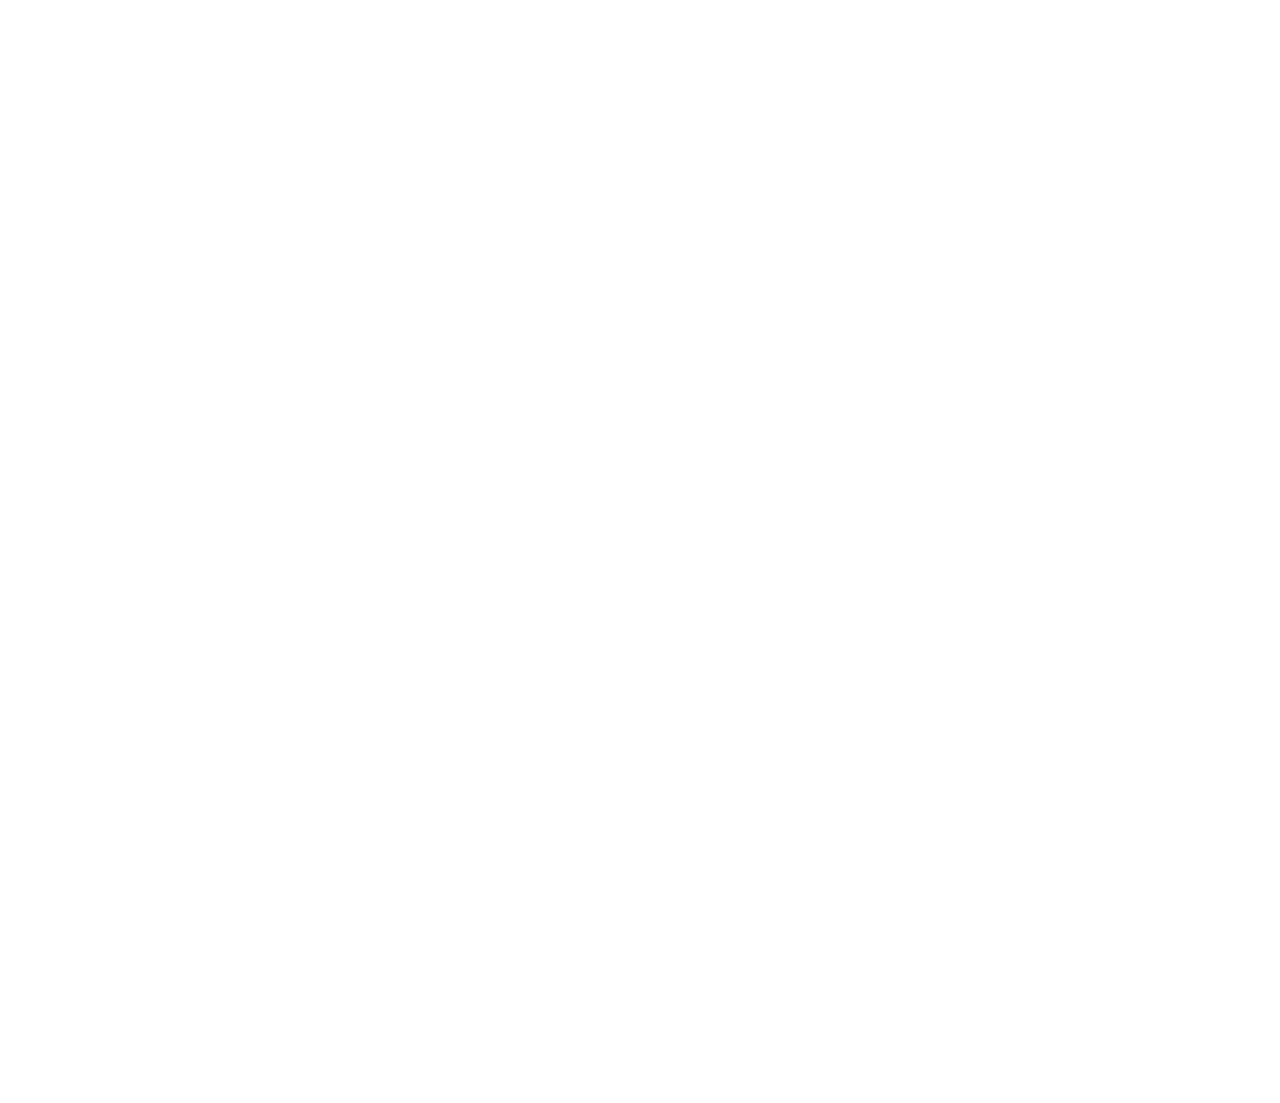
==== Template/CRUD.html @ 807934b4 "Se añaadio una tabla y los modals a la plantilla" ====
<!DOCTYPE html>
<html lang="en">

<head>
    <!-- Required meta tags-->
    <meta charset="UTF-8">
    <meta name="viewport" content="width=device-width, initial-scale=1, shrink-to-fit=no">
    <meta name="description" content="au theme template">
    <meta name="author" content="Hau Nguyen">
    <meta name="keywords" content="au theme template">

    <!-- Title Page-->
    <title>Sistema para Tablas</title>

    <!-- Fontfaces CSS-->
    <link href="css/font-face.css" rel="stylesheet" media="all">
    <link href="vendor/font-awesome-4.7/css/font-awesome.min.css" rel="stylesheet" media="all">
    <link href="vendor/font-awesome-5/css/fontawesome-all.min.css" rel="stylesheet" media="all">
    <link href="vendor/mdi-font/css/material-design-iconic-font.min.css" rel="stylesheet" media="all">

    <!-- Bootstrap CSS-->
    <link href="vendor/bootstrap-4.1/bootstrap.min.css" rel="stylesheet" media="all">

    <!-- Vendor CSS-->
    <link href="vendor/animsition/animsition.min.css" rel="stylesheet" media="all">
    <link href="vendor/bootstrap-progressbar/bootstrap-progressbar-3.3.4.min.css" rel="stylesheet" media="all">
    <link href="vendor/wow/animate.css" rel="stylesheet" media="all">
    <link href="vendor/css-hamburgers/hamburgers.min.css" rel="stylesheet" media="all">
    <link href="vendor/slick/slick.css" rel="stylesheet" media="all">
    <link href="vendor/select2/select2.min.css" rel="stylesheet" media="all">
    <link href="vendor/perfect-scrollbar/perfect-scrollbar.css" rel="stylesheet" media="all">
    <link href="vendor/vector-map/jqvmap.min.css" rel="stylesheet" media="all">
    
   
    
    
    <!-- Main CSS-->
    <link href="css/theme.css" rel="stylesheet" media="all">
     <link href="css/estilos.css" rel="stylesheet">
    <!-- Plugins-->
    <link rel="stylesheet" href="plugins/DataTables/datatables.min.css">

</head>

<body class="animsition">
    <div class="page-wrapper">
        <!-- MENU SIDEBAR-->
        <aside class="menu-sidebar2">
            <div class="logo">
                 <a href="#">
                        <img src="images/icon/logo-white.png" alt="Logo del Sistema" />
                    </a>
            </div>
            <div class="titulo-tablas-sidebar">
                <h3 class="title-3 m-b-30"><li class="fa fa-table"></li> Tablas Maestras</h3>
            </div>
            <div class="tabla-maestra">
                <div class="table-responsive">
                    <table class="table">
                        <tbody>
                            <tr>
                                <td><a href="CRUD.html">Tabla 1</a></td>
                            </tr>
                            <tr>
                                <td>Tabla 2</td>
                            </tr>
                            <tr>
                                <td>Tabla 3</td>
                            </tr>
                            <tr>
                                <td>Tabla 4</td>
                            </tr>
                            <tr>
                                <td>Tabla 5</td>
                            </tr>
                            <tr>
                                <td>Tabla 6</td>
                            </tr>
                            <tr>
                                <td>Tabla 7</td>
                            </tr>
                            <tr>
                                <td>Tabla 8</td>
                            </tr>
                            <tr>
                                <td>Tabla 9</td>
                            </tr>
                            <tr>
                                <td>Tabla 10</td>
                            </tr>
                            <tr>
                                <td>Tabla 11</td>
                            </tr>
                            <tr>
                                <td>Tabla 12</td>
                            </tr>
                            <tr>
                                <td>Tabla 13</td>
                            </tr>
                            <tr>
                                <td>Tabla 14</td>
                            </tr>
                            <tr>
                                <td>Tabla 15</td>
                            </tr>
                                               
                        </tbody>
                    </table>
                </div>
            </div>
            <div class="titulo-atributos-sidebar">
                <h3 class="title-3 m-b-30"><li class="fa fa-table"></li> Atributos</h3>
            </div>
            <div class="tabla-atributos">
                <div class="table-responsive">
                    <table class="table" style="">
                        <tbody>
                            <tr>
                                <td>Tabla 1</td>
                            </tr>
                            <tr>
                                <td>Tabla 2</td>
                            </tr>
                            <tr>
                                <td>Tabla 3</td>
                            </tr>
                            <tr>
                                <td>Tabla 4</td>
                            </tr>
                            <tr>
                                <td>Tabla 5</td>
                            </tr>
                            <tr>
                                <td>Tabla 6</td>
                            </tr>
                            <tr>
                                <td>Tabla 7</td>
                            </tr>
                            <tr>
                                <td>Tabla 8</td>
                            </tr>
                            <tr>
                                <td>Tabla 9</td>
                            </tr>
                            <tr>
                                <td>Tabla 10</td>
                            </tr>
                            <tr>
                                <td>Tabla 11</td>
                            </tr>
                            <tr>
                                <td>Tabla 12</td>
                            </tr>
                            <tr>
                                <td>Tabla 13</td>
                            </tr>
                            <tr>
                                <td>Tabla 14</td>
                            </tr>
                            <tr>
                                <td>Tabla 15</td>
                            </tr>
                                               
                        </tbody>
                    </table>
                </div>
            </div>
        </aside>
        <!-- END MENU SIDEBAR-->

        <!-- PAGE CONTAINER-->
        <div class="page-container2">
            <!-- HEADER DESKTOP-->
            <header class="header-desktop2">
               <div class="opciones-header">
                   <div  class="header-button-item mr-0 btn-home">
                       <a href="index.html"><i class="fa fa-home fa-lg"></i></a>
                    </div>
                    <div class="btn-opciones">
                        <button class="au-btn au-btn-icon au-btn--green btn-Nuevo" type="button"  data-toggle="modal" data-target="#scrollmodal">
                            <i class="fa fa-plus"></i>Nuevo
                        </button>
                        <button class="au-btn au-btn-icon au-btn--green btn-Editar" type="button"  data-toggle="modal" data-target="#scrollmodal">
                            <i class="fa fa-edit"></i>Editar
                        </button>
                        <button class="au-btn au-btn-icon au-btn--green btn-Eliminar" type="button"  data-toggle="modal" data-target="#scrollmodal">
                            <i class="fa fa-trash"></i>Eliminar
                        </button> 
                    </div>
               </div>
               <div class="opciones-usuario">
                   <div class="account-wrap">
                        <div class="account-item clearfix js-item-menu">
                            <div class="image">
                                <img src="images/icon/avatar-01.jpg" alt="John Doe" />
                            </div>
                            <div class="content nombre-usuario">
                                <a class="js-acc-btn" href="#">Admin</a>
                            </div>
                            <div class="account-dropdown js-dropdown">
                                <div class="info clearfix">
                                    <div class="image">
                                        <a href="#">
                                            <img src="images/icon/avatar-01.jpg" alt="John Doe" />
                                        </a>
                                    </div>
                                    <div class="content">
                                        <h5 class="name">
                                            <a href="#">Admin</a>
                                        </h5>
                                        <span class="email">Admin@example.com</span>
                                    </div>
                                </div>
                                <div class="account-dropdown__body">
                                    <div class="account-dropdown__item">
                                        <a href="#">
                                            <i class="zmdi zmdi-account"></i>Cuenta</a>
                                    </div>
                                </div>
                                <div class="account-dropdown__footer">
                                    <a href="login.html">
                                        <i class="zmdi zmdi-power"></i>Salir</a>
                                </div>
                            </div>
                        </div>
                    </div>
                </div>
            </header>
            <aside class="menu-sidebar2 js-right-sidebar d-block d-lg-none">
                <div class="logo">
                    <a href="#">
                        <img src="images/icon/logo-white.png" alt="Cool Admin" />
                    </a>
                </div>
                <div class="menu-sidebar2__content js-scrollbar2">
                    <div class="account2">
                        <div class="image img-cir img-120">
                            <img src="images/icon/avatar-big-01.jpg" alt="John Doe" />
                        </div>
                        <h4 class="name">john doe</h4>
                        <a href="#">Sign out</a>
                    </div>
                    <nav class="navbar-sidebar2">
                        <ul class="list-unstyled navbar__list">
                            <li class="active has-sub">
                                <a class="js-arrow" href="#">
                                    <i class="fas fa-tachometer-alt"></i>Dashboard
                                    <span class="arrow">
                                        <i class="fas fa-angle-down"></i>
                                    </span>
                                </a>
                                <ul class="list-unstyled navbar__sub-list js-sub-list">
                                    <li>
                                        <a href="index.html">
                                            <i class="fas fa-tachometer-alt"></i>Dashboard 1</a>
                                    </li>
                                    <li>
                                        <a href="index2.html">
                                            <i class="fas fa-tachometer-alt"></i>Dashboard 2</a>
                                    </li>
                                    <li>
                                        <a href="index3.html">
                                            <i class="fas fa-tachometer-alt"></i>Dashboard 3</a>
                                    </li>
                                    <li>
                                        <a href="index4.html">
                                            <i class="fas fa-tachometer-alt"></i>Dashboard 4</a>
                                    </li>
                                </ul>
                            </li>
                            <li>
                                <a href="inbox.html">
                                    <i class="fas fa-chart-bar"></i>Inbox</a>
                                <span class="inbox-num">3</span>
                            </li>
                            <li>
                                <a href="#">
                                    <i class="fas fa-shopping-basket"></i>eCommerce</a>
                            </li>
                            <li class="has-sub">
                                <a class="js-arrow" href="#">
                                    <i class="fas fa-trophy"></i>Features
                                    <span class="arrow">
                                        <i class="fas fa-angle-down"></i>
                                    </span>
                                </a>
                                <ul class="list-unstyled navbar__sub-list js-sub-list">
                                    <li>
                                        <a href="table.html">
                                            <i class="fas fa-table"></i>Tables</a>
                                    </li>
                                    <li>
                                        <a href="form.html">
                                            <i class="far fa-check-square"></i>Forms</a>
                                    </li>
                                    <li>
                                        <a href="#">
                                            <i class="fas fa-calendar-alt"></i>Calendar</a>
                                    </li>
                                    <li>
                                        <a href="map.html">
                                            <i class="fas fa-map-marker-alt"></i>Maps</a>
                                    </li>
                                </ul>
                            </li>
                            <li class="has-sub">
                                <a class="js-arrow" href="#">
                                    <i class="fas fa-copy"></i>Pages
                                    <span class="arrow">
                                        <i class="fas fa-angle-down"></i>
                                    </span>
                                </a>
                                <ul class="list-unstyled navbar__sub-list js-sub-list">
                                    <li>
                                        <a href="login.html">
                                            <i class="fas fa-sign-in-alt"></i>Login</a>
                                    </li>
                                    <li>
                                        <a href="register.html">
                                            <i class="fas fa-user"></i>Register</a>
                                    </li>
                                    <li>
                                        <a href="forget-pass.html">
                                            <i class="fas fa-unlock-alt"></i>Forget Password</a>
                                    </li>
                                </ul>
                            </li>
                            <li class="has-sub">
                                <a class="js-arrow" href="#">
                                    <i class="fas fa-desktop"></i>UI Elements
                                    <span class="arrow">
                                        <i class="fas fa-angle-down"></i>
                                    </span>
                                </a>
                                <ul class="list-unstyled navbar__sub-list js-sub-list">
                                    <li>
                                        <a href="button.html">
                                            <i class="fab fa-flickr"></i>Button</a>
                                    </li>
                                    <li>
                                        <a href="badge.html">
                                            <i class="fas fa-comment-alt"></i>Badges</a>
                                    </li>
                                    <li>
                                        <a href="tab.html">
                                            <i class="far fa-window-maximize"></i>Tabs</a>
                                    </li>
                                    <li>
                                        <a href="card.html">
                                            <i class="far fa-id-card"></i>Cards</a>
                                    </li>
                                    <li>
                                        <a href="alert.html">
                                            <i class="far fa-bell"></i>Alerts</a>
                                    </li>
                                    <li>
                                        <a href="progress-bar.html">
                                            <i class="fas fa-tasks"></i>Progress Bars</a>
                                    </li>
                                    <li>
                                        <a href="modal.html">
                                            <i class="far fa-window-restore"></i>Modals</a>
                                    </li>
                                    <li>
                                        <a href="switch.html">
                                            <i class="fas fa-toggle-on"></i>Switchs</a>
                                    </li>
                                    <li>
                                        <a href="grid.html">
                                            <i class="fas fa-th-large"></i>Grids</a>
                                    </li>
                                    <li>
                                        <a href="fontawesome.html">
                                            <i class="fab fa-font-awesome"></i>FontAwesome</a>
                                    </li>
                                    <li>
                                        <a href="typo.html">
                                            <i class="fas fa-font"></i>Typography</a>
                                    </li>
                                </ul>
                            </li>
                        </ul>
                    </nav>
                </div>
            </aside>
            <!-- END HEADER DESKTOP-->

            <!-- BREADCRUMB-->
            <section class="au-breadcrumb m-t-75">
                <div class="section__content section__content--p30">
                    <div class="container-fluid">
                        <div class="row">
                            <div class="col-md-12">
                                <div class="au-breadcrumb-content">
                                    <div class="au-breadcrumb-left">
                                        <ul class="list-unstyled list-inline au-breadcrumb__list">
                                            <li class="list-inline-item active">
                                                <a href="#">Inicio</a>
                                            </li>
                                            <li class="list-inline-item seprate">
                                                <span>/</span>
                                            </li>
                                        </ul>
                                    </div>
                                </div>
                            </div>
                        </div>
                    </div>
                </div>
            </section>
            <!-- END BREADCRUMB-->
            <br>
            <section>
                <div class="section__content section__content--p30">
                    <div class="container-fluid">
                        <div class="row">
                            <div class="col-xl-12">
                                <h3 class="title-5 m-b-35"> <li class="fa fa-table"></li> Tabla 1</h3>
                                <div class="table-data__tool">
                                    <div class="table-data__tool-left">
                                        <div class="rs-select2--light rs-select2--md">
                                            <select class="js-select2" name="property">
                                                <option selected="selected">All Properties</option>
                                                <option value="">Option 1</option>
                                                <option value="">Option 2</option>
                                            </select>
                                            <div class="dropDownSelect2"></div>
                                        </div>
                                        <div class="rs-select2--light rs-select2--sm">
                                            <select class="js-select2" name="time">
                                                <option selected="selected">Today</option>
                                                <option value="">3 Days</option>
                                                <option value="">1 Week</option>
                                            </select>
                                            <div class="dropDownSelect2"></div>
                                        </div>
                                        <button class="au-btn-filter">
                                            <i class="zmdi zmdi-filter-list"></i>filters</button>
                                    </div>
                                </div>
                                <div >
                                    <table id="tabla-registros" class="display">
                                        <thead>
                                            <tr>
                                                <th>
                                                </th>
                                                <th>Atributo 1</th>
                                                <th>Atributo 2</th>
                                                <th>Atributo 3</th>
                                                <th>Atributo 4</th>
                                                <th>Atributo 5</th>
                                                <th>Atributo 6</th>
                                            </tr>
                                        </thead>
                                        <tbody>
                                            <tr class="tr-shadow">
                                                <td>
                                                    <label class="au-checkbox">
                                                        <input type="checkbox">
                                                        <span class="au-checkmark"></span>
                                                    </label>
                                                </td>
                                                <td>Lori Lynch</td>
                                                <td>
                                                    <span class="block-email">lori@example.com</span>
                                                </td>
                                                <td class="desc">Samsung S8 Black</td>
                                                <td>2018-09-27 02:12</td>
                                                <td>
                                                    <span class="status--process">Processed</span>
                                                </td>
                                                <td>$679.00</td>
                                            </tr>
                                             <tr class="tr-shadow">
                                                <td>
                                                    <label class="au-checkbox">
                                                        <input type="checkbox">
                                                        <span class="au-checkmark"></span>
                                                    </label>
                                                </td>
                                                <td>Lori Lynch</td>
                                                <td>
                                                    <span class="block-email">lori@example.com</span>
                                                </td>
                                                <td class="desc">Samsung S8 Black</td>
                                                <td>2018-09-27 02:12</td>
                                                <td>
                                                    <span class="status--process">Processed</span>
                                                </td>
                                                <td>$679.00</td>
                                            </tr>
                                             <tr class="tr-shadow">
                                                <td>
                                                    <label class="au-checkbox">
                                                        <input type="checkbox">
                                                        <span class="au-checkmark"></span>
                                                    </label>
                                                </td>
                                                <td>Lori Lynch</td>
                                                <td>
                                                    <span class="block-email">lori@example.com</span>
                                                </td>
                                                <td class="desc">Samsung S8 Black</td>
                                                <td>2018-09-27 02:12</td>
                                                <td>
                                                    <span class="status--process">Processed</span>
                                                </td>
                                                <td>$679.00</td>
                                            </tr>
                                             <tr class="tr-shadow">
                                                <td>
                                                    <label class="au-checkbox">
                                                        <input type="checkbox">
                                                        <span class="au-checkmark"></span>
                                                    </label>
                                                </td>
                                                <td>Lori Lynch</td>
                                                <td>
                                                    <span class="block-email">lori@example.com</span>
                                                </td>
                                                <td class="desc">Samsung S8 Black</td>
                                                <td>2018-09-27 02:12</td>
                                                <td>
                                                    <span class="status--process">Processed</span>
                                                </td>
                                                <td>$679.00</td>
                                            </tr>
                                             <tr class="tr-shadow">
                                                <td>
                                                    <label class="au-checkbox">
                                                        <input type="checkbox">
                                                        <span class="au-checkmark"></span>
                                                    </label>
                                                </td>
                                                <td>Lori Lynch</td>
                                                <td>
                                                    <span class="block-email">lori@example.com</span>
                                                </td>
                                                <td class="desc">Samsung S8 Black</td>
                                                <td>2018-09-27 02:12</td>
                                                <td>
                                                    <span class="status--process">Processed</span>
                                                </td>
                                                <td>$679.00</td>
                                            </tr>
                                            <tr class="tr-shadow">
                                                <td>
                                                    <label class="au-checkbox">
                                                        <input type="checkbox">
                                                        <span class="au-checkmark"></span>
                                                    </label>
                                                </td>
                                                <td>Lori Lynch</td>
                                                <td>
                                                    <span class="block-email">lori@example.com</span>
                                                </td>
                                                <td class="desc">Samsung S8 Black</td>
                                                <td>2018-09-27 02:12</td>
                                                <td>
                                                    <span class="status--process">Processed</span>
                                                </td>
                                                <td>$679.00</td>
                                            </tr>
                                            <tr class="spacer"></tr>
                                            <tr class="tr-shadow">
                                                <td>
                                                    <label class="au-checkbox">
                                                        <input type="checkbox">
                                                        <span class="au-checkmark"></span>
                                                    </label>
                                                </td>
                                                <td>Lori Lynch</td>
                                                <td>
                                                    <span class="block-email">john@example.com</span>
                                                </td>
                                                <td class="desc">iPhone X 64Gb Grey</td>
                                                <td>2018-09-29 05:57</td>
                                                <td>
                                                    <span class="status--process">Processed</span>
                                                </td>
                                                <td>$999.00</td>
                                            </tr>
                                            <tr class="spacer"></tr>
                                            <tr class="tr-shadow">
                                                <td>
                                                    <label class="au-checkbox">
                                                        <input type="checkbox">
                                                        <span class="au-checkmark"></span>
                                                    </label>
                                                </td>
                                                <td>Lori Lynch</td>
                                                <td>
                                                    <span class="block-email">lyn@example.com</span>
                                                </td>
                                                <td class="desc">iPhone X 256Gb Black</td>
                                                <td>2018-09-25 19:03</td>
                                                <td>
                                                    <span class="status--denied">Denied</span>
                                                </td>
                                                <td>$1199.00</td>
                                            </tr>
                                            <tr class="spacer"></tr>
                                            <tr class="tr-shadow">
                                                <td>
                                                    <label class="au-checkbox">
                                                        <input type="checkbox">
                                                        <span class="au-checkmark"></span>
                                                    </label>
                                                </td>
                                                <td>Lori Lynch</td>
                                                <td>
                                                    <span class="block-email">doe@example.com</span>
                                                </td>
                                                <td class="desc">Camera C430W 4k</td>
                                                <td>2018-09-24 19:10</td>
                                                <td>
                                                    <span class="status--process">Processed</span>
                                                </td>
                                                <td>$699.00</td>
                                            </tr>
                                        </tbody>
                                    </table>
                                </div>
                            </div>
                        </div>
                    </div>
                </div>
            </section>

            <section>
                <div class="container-fluid">
                    <div class="row">
                        <div class="col-md-12">
                            <div class="copyright">
                                <p>Copyright © 2018 Colorlib Modificado por <b >l4ner0</b>.</p>
                            </div>
                        </div>
                    </div>
                </div>
            </section>
            <!-- END PAGE CONTAINER-->
        </div>
        <!-- modal scroll -->
			<div class="modal fade" id="scrollmodal" tabindex="-1" role="dialog" aria-labelledby="scrollmodalLabel" aria-hidden="true">
				<div class="modal-dialog modal-lg" role="document">
					<div class="modal-content">
						<div class="modal-header">
							<h5 class="modal-title" id="scrollmodalLabel">Scrolling Long Content Modal</h5>
							<button type="button" class="close" data-dismiss="modal" aria-label="Close">
								<span aria-hidden="true">&times;</span>
							</button>
						</div>
						<div class="modal-body">
							<p>
								Cras mattis consectetur purus sit amet fermentum. Cras justo odio, dapibus ac facilisis in, egestas eget quam. Morbi leo
								risus, porta ac consectetur ac, vestibulum at eros.
								<br> Praesent commodo cursus magna, vel scelerisque nisl consectetur et. Vivamus sagittis lacus vel augue laoreet rutrum
								faucibus dolor auctor.
								<br> Aenean lacinia bibendum nulla sed consectetur. Praesent commodo cursus magna, vel scelerisque nisl consectetur et.
								Donec sed odio dui. Donec ullamcorper nulla non metus auctor fringilla.
								<br> Cras mattis consectetur purus sit amet fermentum. Cras justo odio, dapibus ac facilisis in, egestas eget quam. Morbi
								leo risus, porta ac consectetur ac, vestibulum at eros.
								<br> Praesent commodo cursus magna, vel scelerisque nisl consectetur et. Vivamus sagittis lacus vel augue laoreet rutrum
								faucibus dolor auctor.
								<br> Aenean lacinia bibendum nulla sed consectetur. Praesent commodo cursus magna, vel scelerisque nisl consectetur et.
								Donec sed odio dui. Donec ullamcorper nulla non metus auctor fringilla.
								<br> Cras mattis consectetur purus sit amet fermentum. Cras justo odio, dapibus ac facilisis in, egestas eget quam. Morbi
								leo risus, porta ac consectetur ac, vestibulum at eros.
								<br> Praesent commodo cursus magna, vel scelerisque nisl consectetur et. Vivamus sagittis lacus vel augue laoreet rutrum
								faucibus dolor auctor.
								<br> Aenean lacinia bibendum nulla sed consectetur. Praesent commodo cursus magna, vel scelerisque nisl consectetur et.
								Donec sed odio dui. Donec ullamcorper nulla non metus auctor fringilla.
								<br> Cras mattis consectetur purus sit amet fermentum. Cras justo odio, dapibus ac facilisis in, egestas eget quam. Morbi
								leo risus, porta ac consectetur ac, vestibulum at eros.
								<br> Praesent commodo cursus magna, vel scelerisque nisl consectetur et. Vivamus sagittis lacus vel augue laoreet rutrum
								faucibus dolor auctor.
								<br> Aenean lacinia bibendum nulla sed consectetur. Praesent commodo cursus magna, vel scelerisque nisl consectetur et.
								Donec sed odio dui. Donec ullamcorper nulla non metus auctor fringilla.
								<br> Cras mattis consectetur purus sit amet fermentum. Cras justo odio, dapibus ac facilisis in, egestas eget quam. Morbi
								leo risus, porta ac consectetur ac, vestibulum at eros.
								<br> Praesent commodo cursus magna, vel scelerisque nisl consectetur et. Vivamus sagittis lacus vel augue laoreet rutrum
								faucibus dolor auctor.
								<br> Aenean lacinia bibendum nulla sed consectetur. Praesent commodo cursus magna, vel scelerisque nisl consectetur et.
								Donec sed odio dui. Donec ullamcorper nulla non metus auctor fringilla.
								<br> Cras mattis consectetur purus sit amet fermentum. Cras justo odio, dapibus ac facilisis in, egestas eget quam. Morbi
								leo risus, porta ac consectetur ac, vestibulum at eros.
								<br> Praesent commodo cursus magna, vel scelerisque nisl consectetur et. Vivamus sagittis lacus vel augue laoreet rutrum
								faucibus dolor auctor.
								<br> Aenean lacinia bibendum nulla sed consectetur. Praesent commodo cursus magna, vel scelerisque nisl consectetur et.
								Donec sed odio dui. Donec ullamcorper nulla non metus auctor fringilla.
							</p>
						</div>
						<div class="modal-footer">
							<button type="button" class="btn btn-secondary" data-dismiss="modal">Cancel</button>
							<button type="button" class="btn btn-primary">Confirm</button>
						</div>
					</div>
				</div>
			</div>
        <!-- end modal scroll -->

    </div>

    <!-- Jquery JS-->
    <script src="js/jquery-3.3.1.min.js"></script>
    <!-- Bootstrap JS-->
    <script src="vendor/bootstrap-4.1/popper.min.js"></script>
    <script src="vendor/bootstrap-4.1/bootstrap.min.js"></script>
    <!-- Vendor JS       -->
    <script src="vendor/slick/slick.min.js">
    </script>
    <script src="vendor/wow/wow.min.js"></script>
    <script src="vendor/animsition/animsition.min.js"></script>
    <script src="vendor/bootstrap-progressbar/bootstrap-progressbar.min.js">
    </script>
    <script src="vendor/counter-up/jquery.waypoints.min.js"></script>
    <script src="vendor/counter-up/jquery.counterup.min.js">
    </script>
    <script src="vendor/circle-progress/circle-progress.min.js"></script>
    <script src="vendor/perfect-scrollbar/perfect-scrollbar.js"></script>
    <script src="vendor/chartjs/Chart.bundle.min.js"></script>
    <script src="vendor/select2/select2.min.js">
    </script>
    <script src="vendor/vector-map/jquery.vmap.js"></script>
    <script src="vendor/vector-map/jquery.vmap.min.js"></script>
    <script src="vendor/vector-map/jquery.vmap.sampledata.js"></script>
    <script src="vendor/vector-map/jquery.vmap.world.js"></script>
    <!-- Plugins -->
    
    <!-- Main JS-->
    <script src="js/main.js"></script>
    <script  type="text/javascript" src="plugins/DataTables/datatables.min.js"></script>
    <script type="text/javascript">
        $(document).ready(function() {
            $('#tabla-registros').DataTable( {
                "paging":   true,
                "ordering": true,
                "info":     true
            } );
        } );
    </script>

</body>

</html>
<!-- end document-->
---- Template/css/font-face.css ----
/* poppins-100 - latin */
@font-face {
  font-family: 'Poppins';
  font-style: normal;
  font-weight: 100;
  src: url('../fonts/poppins/poppins-v5-latin-100.eot'); /* IE9 Compat Modes */
  src: local('Poppins Thin'), local('Poppins-Thin'),
       url('../fonts/poppins/poppins-v5-latin-100.eot?#iefix') format('embedded-opentype'), /* IE6-IE8 */
       url('../fonts/poppins/poppins-v5-latin-100.woff2') format('woff2'), /* Super Modern Browsers */
       url('../fonts/poppins/poppins-v5-latin-100.woff') format('woff'), /* Modern Browsers */
       url('../fonts/poppins/poppins-v5-latin-100.ttf') format('truetype'), /* Safari, Android, iOS */
       url('../fonts/poppins/poppins-v5-latin-100.svg#Poppins') format('svg'); /* Legacy iOS */
}
/* poppins-200 - latin */
@font-face {
  font-family: 'Poppins';
  font-style: normal;
  font-weight: 200;
  src: url('../fonts/poppins/poppins-v5-latin-200.eot'); /* IE9 Compat Modes */
  src: local('Poppins ExtraLight'), local('Poppins-ExtraLight'),
       url('../fonts/poppins/poppins-v5-latin-200.eot?#iefix') format('embedded-opentype'), /* IE6-IE8 */
       url('../fonts/poppins/poppins-v5-latin-200.woff2') format('woff2'), /* Super Modern Browsers */
       url('../fonts/poppins/poppins-v5-latin-200.woff') format('woff'), /* Modern Browsers */
       url('../fonts/poppins/poppins-v5-latin-200.ttf') format('truetype'), /* Safari, Android, iOS */
       url('../fonts/poppins/poppins-v5-latin-200.svg#Poppins') format('svg'); /* Legacy iOS */
}
/* poppins-200italic - latin */
@font-face {
  font-family: 'Poppins';
  font-style: italic;
  font-weight: 200;
  src: url('../fonts/poppins/poppins-v5-latin-200italic.eot'); /* IE9 Compat Modes */
  src: local('Poppins ExtraLight Italic'), local('Poppins-ExtraLightItalic'),
       url('../fonts/poppins/poppins-v5-latin-200italic.eot?#iefix') format('embedded-opentype'), /* IE6-IE8 */
       url('../fonts/poppins/poppins-v5-latin-200italic.woff2') format('woff2'), /* Super Modern Browsers */
       url('../fonts/poppins/poppins-v5-latin-200italic.woff') format('woff'), /* Modern Browsers */
       url('../fonts/poppins/poppins-v5-latin-200italic.ttf') format('truetype'), /* Safari, Android, iOS */
       url('../fonts/poppins/poppins-v5-latin-200italic.svg#Poppins') format('svg'); /* Legacy iOS */
}
/* poppins-100italic - latin */
@font-face {
  font-family: 'Poppins';
  font-style: italic;
  font-weight: 100;
  src: url('../fonts/poppins/poppins-v5-latin-100italic.eot'); /* IE9 Compat Modes */
  src: local('Poppins Thin Italic'), local('Poppins-ThinItalic'),
       url('../fonts/poppins/poppins-v5-latin-100italic.eot?#iefix') format('embedded-opentype'), /* IE6-IE8 */
       url('../fonts/poppins/poppins-v5-latin-100italic.woff2') format('woff2'), /* Super Modern Browsers */
       url('../fonts/poppins/poppins-v5-latin-100italic.woff') format('woff'), /* Modern Browsers */
       url('../fonts/poppins/poppins-v5-latin-100italic.ttf') format('truetype'), /* Safari, Android, iOS */
       url('../fonts/poppins/poppins-v5-latin-100italic.svg#Poppins') format('svg'); /* Legacy iOS */
}
/* poppins-300 - latin */
@font-face {
  font-family: 'Poppins';
  font-style: normal;
  font-weight: 300;
  src: url('../fonts/poppins/poppins-v5-latin-300.eot'); /* IE9 Compat Modes */
  src: local('Poppins Light'), local('Poppins-Light'),
       url('../fonts/poppins/poppins-v5-latin-300.eot?#iefix') format('embedded-opentype'), /* IE6-IE8 */
       url('../fonts/poppins/poppins-v5-latin-300.woff2') format('woff2'), /* Super Modern Browsers */
       url('../fonts/poppins/poppins-v5-latin-300.woff') format('woff'), /* Modern Browsers */
       url('../fonts/poppins/poppins-v5-latin-300.ttf') format('truetype'), /* Safari, Android, iOS */
       url('../fonts/poppins/poppins-v5-latin-300.svg#Poppins') format('svg'); /* Legacy iOS */
}
/* poppins-300italic - latin */
@font-face {
  font-family: 'Poppins';
  font-style: italic;
  font-weight: 300;
  src: url('../fonts/poppins/poppins-v5-latin-300italic.eot'); /* IE9 Compat Modes */
  src: local('Poppins Light Italic'), local('Poppins-LightItalic'),
       url('../fonts/poppins/poppins-v5-latin-300italic.eot?#iefix') format('embedded-opentype'), /* IE6-IE8 */
       url('../fonts/poppins/poppins-v5-latin-300italic.woff2') format('woff2'), /* Super Modern Browsers */
       url('../fonts/poppins/poppins-v5-latin-300italic.woff') format('woff'), /* Modern Browsers */
       url('../fonts/poppins/poppins-v5-latin-300italic.ttf') format('truetype'), /* Safari, Android, iOS */
       url('../fonts/poppins/poppins-v5-latin-300italic.svg#Poppins') format('svg'); /* Legacy iOS */
}
/* poppins-regular - latin */
@font-face {
  font-family: 'Poppins';
  font-style: normal;
  font-weight: 400;
  src: url('../fonts/poppins/poppins-v5-latin-regular.eot'); /* IE9 Compat Modes */
  src: local('Poppins Regular'), local('Poppins-Regular'),
       url('../fonts/poppins/poppins-v5-latin-regular.eot?#iefix') format('embedded-opentype'), /* IE6-IE8 */
       url('../fonts/poppins/poppins-v5-latin-regular.woff2') format('woff2'), /* Super Modern Browsers */
       url('../fonts/poppins/poppins-v5-latin-regular.woff') format('woff'), /* Modern Browsers */
       url('../fonts/poppins/poppins-v5-latin-regular.ttf') format('truetype'), /* Safari, Android, iOS */
       url('../fonts/poppins/poppins-v5-latin-regular.svg#Poppins') format('svg'); /* Legacy iOS */
}
/* poppins-italic - latin */
@font-face {
  font-family: 'Poppins';
  font-style: italic;
  font-weight: 400;
  src: url('../fonts/poppins/poppins-v5-latin-italic.eot'); /* IE9 Compat Modes */
  src: local('Poppins Italic'), local('Poppins-Italic'),
       url('../fonts/poppins/poppins-v5-latin-italic.eot?#iefix') format('embedded-opentype'), /* IE6-IE8 */
       url('../fonts/poppins/poppins-v5-latin-italic.woff2') format('woff2'), /* Super Modern Browsers */
       url('../fonts/poppins/poppins-v5-latin-italic.woff') format('woff'), /* Modern Browsers */
       url('../fonts/poppins/poppins-v5-latin-italic.ttf') format('truetype'), /* Safari, Android, iOS */
       url('../fonts/poppins/poppins-v5-latin-italic.svg#Poppins') format('svg'); /* Legacy iOS */
}
/* poppins-500 - latin */
@font-face {
  font-family: 'Poppins';
  font-style: normal;
  font-weight: 500;
  src: url('../fonts/poppins/poppins-v5-latin-500.eot'); /* IE9 Compat Modes */
  src: local('Poppins Medium'), local('Poppins-Medium'),
       url('../fonts/poppins/poppins-v5-latin-500.eot?#iefix') format('embedded-opentype'), /* IE6-IE8 */
       url('../fonts/poppins/poppins-v5-latin-500.woff2') format('woff2'), /* Super Modern Browsers */
       url('../fonts/poppins/poppins-v5-latin-500.woff') format('woff'), /* Modern Browsers */
       url('../fonts/poppins/poppins-v5-latin-500.ttf') format('truetype'), /* Safari, Android, iOS */
       url('../fonts/poppins/poppins-v5-latin-500.svg#Poppins') format('svg'); /* Legacy iOS */
}
/* poppins-500italic - latin */
@font-face {
  font-family: 'Poppins';
  font-style: italic;
  font-weight: 500;
  src: url('../fonts/poppins/poppins-v5-latin-500italic.eot'); /* IE9 Compat Modes */
  src: local('Poppins Medium Italic'), local('Poppins-MediumItalic'),
       url('../fonts/poppins/poppins-v5-latin-500italic.eot?#iefix') format('embedded-opentype'), /* IE6-IE8 */
       url('../fonts/poppins/poppins-v5-latin-500italic.woff2') format('woff2'), /* Super Modern Browsers */
       url('../fonts/poppins/poppins-v5-latin-500italic.woff') format('woff'), /* Modern Browsers */
       url('../fonts/poppins/poppins-v5-latin-500italic.ttf') format('truetype'), /* Safari, Android, iOS */
       url('../fonts/poppins/poppins-v5-latin-500italic.svg#Poppins') format('svg'); /* Legacy iOS */
}
/* poppins-600 - latin */
@font-face {
  font-family: 'Poppins';
  font-style: normal;
  font-weight: 600;
  src: url('../fonts/poppins/poppins-v5-latin-600.eot'); /* IE9 Compat Modes */
  src: local('Poppins SemiBold'), local('Poppins-SemiBold'),
       url('../fonts/poppins/poppins-v5-latin-600.eot?#iefix') format('embedded-opentype'), /* IE6-IE8 */
       url('../fonts/poppins/poppins-v5-latin-600.woff2') format('woff2'), /* Super Modern Browsers */
       url('../fonts/poppins/poppins-v5-latin-600.woff') format('woff'), /* Modern Browsers */
       url('../fonts/poppins/poppins-v5-latin-600.ttf') format('truetype'), /* Safari, Android, iOS */
       url('../fonts/poppins/poppins-v5-latin-600.svg#Poppins') format('svg'); /* Legacy iOS */
}
/* poppins-600italic - latin */
@font-face {
  font-family: 'Poppins';
  font-style: italic;
  font-weight: 600;
  src: url('../fonts/poppins/poppins-v5-latin-600italic.eot'); /* IE9 Compat Modes */
  src: local('Poppins SemiBold Italic'), local('Poppins-SemiBoldItalic'),
       url('../fonts/poppins/poppins-v5-latin-600italic.eot?#iefix') format('embedded-opentype'), /* IE6-IE8 */
       url('../fonts/poppins/poppins-v5-latin-600italic.woff2') format('woff2'), /* Super Modern Browsers */
       url('../fonts/poppins/poppins-v5-latin-600italic.woff') format('woff'), /* Modern Browsers */
       url('../fonts/poppins/poppins-v5-latin-600italic.ttf') format('truetype'), /* Safari, Android, iOS */
       url('../fonts/poppins/poppins-v5-latin-600italic.svg#Poppins') format('svg'); /* Legacy iOS */
}
/* poppins-700 - latin */
@font-face {
  font-family: 'Poppins';
  font-style: normal;
  font-weight: 700;
  src: url('../fonts/poppins/poppins-v5-latin-700.eot'); /* IE9 Compat Modes */
  src: local('Poppins Bold'), local('Poppins-Bold'),
       url('../fonts/poppins/poppins-v5-latin-700.eot?#iefix') format('embedded-opentype'), /* IE6-IE8 */
       url('../fonts/poppins/poppins-v5-latin-700.woff2') format('woff2'), /* Super Modern Browsers */
       url('../fonts/poppins/poppins-v5-latin-700.woff') format('woff'), /* Modern Browsers */
       url('../fonts/poppins/poppins-v5-latin-700.ttf') format('truetype'), /* Safari, Android, iOS */
       url('../fonts/poppins/poppins-v5-latin-700.svg#Poppins') format('svg'); /* Legacy iOS */
}
/* poppins-700italic - latin */
@font-face {
  font-family: 'Poppins';
  font-style: italic;
  font-weight: 700;
  src: url('../fonts/poppins/poppins-v5-latin-700italic.eot'); /* IE9 Compat Modes */
  src: local('Poppins Bold Italic'), local('Poppins-BoldItalic'),
       url('../fonts/poppins/poppins-v5-latin-700italic.eot?#iefix') format('embedded-opentype'), /* IE6-IE8 */
       url('../fonts/poppins/poppins-v5-latin-700italic.woff2') format('woff2'), /* Super Modern Browsers */
       url('../fonts/poppins/poppins-v5-latin-700italic.woff') format('woff'), /* Modern Browsers */
       url('../fonts/poppins/poppins-v5-latin-700italic.ttf') format('truetype'), /* Safari, Android, iOS */
       url('../fonts/poppins/poppins-v5-latin-700italic.svg#Poppins') format('svg'); /* Legacy iOS */
}
/* poppins-800 - latin */
@font-face {
  font-family: 'Poppins';
  font-style: normal;
  font-weight: 800;
  src: url('../fonts/poppins/poppins-v5-latin-800.eot'); /* IE9 Compat Modes */
  src: local('Poppins ExtraBold'), local('Poppins-ExtraBold'),
       url('../fonts/poppins/poppins-v5-latin-800.eot?#iefix') format('embedded-opentype'), /* IE6-IE8 */
       url('../fonts/poppins/poppins-v5-latin-800.woff2') format('woff2'), /* Super Modern Browsers */
       url('../fonts/poppins/poppins-v5-latin-800.woff') format('woff'), /* Modern Browsers */
       url('../fonts/poppins/poppins-v5-latin-800.ttf') format('truetype'), /* Safari, Android, iOS */
       url('../fonts/poppins/poppins-v5-latin-800.svg#Poppins') format('svg'); /* Legacy iOS */
}
/* poppins-800italic - latin */
@font-face {
  font-family: 'Poppins';
  font-style: italic;
  font-weight: 800;
  src: url('../fonts/poppins/poppins-v5-latin-800italic.eot'); /* IE9 Compat Modes */
  src: local('Poppins ExtraBold Italic'), local('Poppins-ExtraBoldItalic'),
       url('../fonts/poppins/poppins-v5-latin-800italic.eot?#iefix') format('embedded-opentype'), /* IE6-IE8 */
       url('../fonts/poppins/poppins-v5-latin-800italic.woff2') format('woff2'), /* Super Modern Browsers */
       url('../fonts/poppins/poppins-v5-latin-800italic.woff') format('woff'), /* Modern Browsers */
       url('../fonts/poppins/poppins-v5-latin-800italic.ttf') format('truetype'), /* Safari, Android, iOS */
       url('../fonts/poppins/poppins-v5-latin-800italic.svg#Poppins') format('svg'); /* Legacy iOS */
}
/* poppins-900 - latin */
@font-face {
  font-family: 'Poppins';
  font-style: normal;
  font-weight: 900;
  src: url('../fonts/poppins/poppins-v5-latin-900.eot'); /* IE9 Compat Modes */
  src: local('Poppins Black'), local('Poppins-Black'),
       url('../fonts/poppins/poppins-v5-latin-900.eot?#iefix') format('embedded-opentype'), /* IE6-IE8 */
       url('../fonts/poppins/poppins-v5-latin-900.woff2') format('woff2'), /* Super Modern Browsers */
       url('../fonts/poppins/poppins-v5-latin-900.woff') format('woff'), /* Modern Browsers */
       url('../fonts/poppins/poppins-v5-latin-900.ttf') format('truetype'), /* Safari, Android, iOS */
       url('../fonts/poppins/poppins-v5-latin-900.svg#Poppins') format('svg'); /* Legacy iOS */
}
/* poppins-900italic - latin */
@font-face {
  font-family: 'Poppins';
  font-style: italic;
  font-weight: 900;
  src: url('../fonts/poppins/poppins-v5-latin-900italic.eot'); /* IE9 Compat Modes */
  src: local('Poppins Black Italic'), local('Poppins-BlackItalic'),
       url('../fonts/poppins/poppins-v5-latin-900italic.eot?#iefix') format('embedded-opentype'), /* IE6-IE8 */
       url('../fonts/poppins/poppins-v5-latin-900italic.woff2') format('woff2'), /* Super Modern Browsers */
       url('../fonts/poppins/poppins-v5-latin-900italic.woff') format('woff'), /* Modern Browsers */
       url('../fonts/poppins/poppins-v5-latin-900italic.ttf') format('truetype'), /* Safari, Android, iOS */
       url('../fonts/poppins/poppins-v5-latin-900italic.svg#Poppins') format('svg'); /* Legacy iOS */
}
---- Template/vendor/mdi-font/css/material-design-iconic-font.min.css ----
@font-face{font-family:Material-Design-Iconic-Font;src:url(../fonts/Material-Design-Iconic-Font.woff2?v=2.2.0) format('woff2'),url(../fonts/Material-Design-Iconic-Font.woff?v=2.2.0) format('woff'),url(../fonts/Material-Design-Iconic-Font.ttf?v=2.2.0) format('truetype')}.zmdi{display:inline-block;font:normal normal normal 14px/1 'Material-Design-Iconic-Font';font-size:inherit;text-rendering:auto;-webkit-font-smoothing:antialiased;-moz-osx-font-smoothing:grayscale}.zmdi-hc-lg{font-size:1.33333333em;line-height:.75em;vertical-align:-15%}.zmdi-hc-2x{font-size:2em}.zmdi-hc-3x{font-size:3em}.zmdi-hc-4x{font-size:4em}.zmdi-hc-5x{font-size:5em}.zmdi-hc-fw{width:1.28571429em;text-align:center}.zmdi-hc-ul{padding-left:0;margin-left:2.14285714em;list-style-type:none}.zmdi-hc-ul>li{position:relative}.zmdi-hc-li{position:absolute;left:-2.14285714em;width:2.14285714em;top:.14285714em;text-align:center}.zmdi-hc-li.zmdi-hc-lg{left:-1.85714286em}.zmdi-hc-border{padding:.1em .25em;border:solid .1em #9e9e9e;border-radius:2px}.zmdi-hc-border-circle{padding:.1em .25em;border:solid .1em #9e9e9e;border-radius:50%}.zmdi.pull-left{float:left;margin-right:.15em}.zmdi.pull-right{float:right;margin-left:.15em}.zmdi-hc-spin{-webkit-animation:zmdi-spin 1.5s infinite linear;animation:zmdi-spin 1.5s infinite linear}.zmdi-hc-spin-reverse{-webkit-animation:zmdi-spin-reverse 1.5s infinite linear;animation:zmdi-spin-reverse 1.5s infinite linear}@-webkit-keyframes zmdi-spin{0%{-webkit-transform:rotate(0deg);transform:rotate(0deg)}100%{-webkit-transform:rotate(359deg);transform:rotate(359deg)}}@keyframes zmdi-spin{0%{-webkit-transform:rotate(0deg);transform:rotate(0deg)}100%{-webkit-transform:rotate(359deg);transform:rotate(359deg)}}@-webkit-keyframes zmdi-spin-reverse{0%{-webkit-transform:rotate(0deg);transform:rotate(0deg)}100%{-webkit-transform:rotate(-359deg);transform:rotate(-359deg)}}@keyframes zmdi-spin-reverse{0%{-webkit-transform:rotate(0deg);transform:rotate(0deg)}100%{-webkit-transform:rotate(-359deg);transform:rotate(-359deg)}}.zmdi-hc-rotate-90{-webkit-transform:rotate(90deg);-ms-transform:rotate(90deg);transform:rotate(90deg)}.zmdi-hc-rotate-180{-webkit-transform:rotate(180deg);-ms-transform:rotate(180deg);transform:rotate(180deg)}.zmdi-hc-rotate-270{-webkit-transform:rotate(270deg);-ms-transform:rotate(270deg);transform:rotate(270deg)}.zmdi-hc-flip-horizontal{-webkit-transform:scale(-1,1);-ms-transform:scale(-1,1);transform:scale(-1,1)}.zmdi-hc-flip-vertical{-webkit-transform:scale(1,-1);-ms-transform:scale(1,-1);transform:scale(1,-1)}.zmdi-hc-stack{position:relative;display:inline-block;width:2em;height:2em;line-height:2em;vertical-align:middle}.zmdi-hc-stack-1x,.zmdi-hc-stack-2x{position:absolute;left:0;width:100%;text-align:center}.zmdi-hc-stack-1x{line-height:inherit}.zmdi-hc-stack-2x{font-size:2em}.zmdi-hc-inverse{color:#fff}.zmdi-3d-rotation:before{content:'\f101'}.zmdi-airplane-off:before{content:'\f102'}.zmdi-airplane:before{content:'\f103'}.zmdi-album:before{content:'\f104'}.zmdi-archive:before{content:'\f105'}.zmdi-assignment-account:before{content:'\f106'}.zmdi-assignment-alert:before{content:'\f107'}.zmdi-assignment-check:before{content:'\f108'}.zmdi-assignment-o:before{content:'\f109'}.zmdi-assignment-return:before{content:'\f10a'}.zmdi-assignment-returned:before{content:'\f10b'}.zmdi-assignment:before{content:'\f10c'}.zmdi-attachment-alt:before{content:'\f10d'}.zmdi-attachment:before{content:'\f10e'}.zmdi-audio:before{content:'\f10f'}.zmdi-badge-check:before{content:'\f110'}.zmdi-balance-wallet:before{content:'\f111'}.zmdi-balance:before{content:'\f112'}.zmdi-battery-alert:before{content:'\f113'}.zmdi-battery-flash:before{content:'\f114'}.zmdi-battery-unknown:before{content:'\f115'}.zmdi-battery:before{content:'\f116'}.zmdi-bike:before{content:'\f117'}.zmdi-block-alt:before{content:'\f118'}.zmdi-block:before{content:'\f119'}.zmdi-boat:before{content:'\f11a'}.zmdi-book-image:before{content:'\f11b'}.zmdi-book:before{content:'\f11c'}.zmdi-bookmark-outline:before{content:'\f11d'}.zmdi-bookmark:before{content:'\f11e'}.zmdi-brush:before{content:'\f11f'}.zmdi-bug:before{content:'\f120'}.zmdi-bus:before{content:'\f121'}.zmdi-cake:before{content:'\f122'}.zmdi-car-taxi:before{content:'\f123'}.zmdi-car-wash:before{content:'\f124'}.zmdi-car:before{content:'\f125'}.zmdi-card-giftcard:before{content:'\f126'}.zmdi-card-membership:before{content:'\f127'}.zmdi-card-travel:before{content:'\f128'}.zmdi-card:before{content:'\f129'}.zmdi-case-check:before{content:'\f12a'}.zmdi-case-download:before{content:'\f12b'}.zmdi-case-play:before{content:'\f12c'}.zmdi-case:before{content:'\f12d'}.zmdi-cast-connected:before{content:'\f12e'}.zmdi-cast:before{content:'\f12f'}.zmdi-chart-donut:before{content:'\f130'}.zmdi-chart:before{content:'\f131'}.zmdi-city-alt:before{content:'\f132'}.zmdi-city:before{content:'\f133'}.zmdi-close-circle-o:before{content:'\f134'}.zmdi-close-circle:before{content:'\f135'}.zmdi-close:before{content:'\f136'}.zmdi-cocktail:before{content:'\f137'}.zmdi-code-setting:before{content:'\f138'}.zmdi-code-smartphone:before{content:'\f139'}.zmdi-code:before{content:'\f13a'}.zmdi-coffee:before{content:'\f13b'}.zmdi-collection-bookmark:before{content:'\f13c'}.zmdi-collection-case-play:before{content:'\f13d'}.zmdi-collection-folder-image:before{content:'\f13e'}.zmdi-collection-image-o:before{content:'\f13f'}.zmdi-collection-image:before{content:'\f140'}.zmdi-collection-item-1:before{content:'\f141'}.zmdi-collection-item-2:before{content:'\f142'}.zmdi-collection-item-3:before{content:'\f143'}.zmdi-collection-item-4:before{content:'\f144'}.zmdi-collection-item-5:before{content:'\f145'}.zmdi-collection-item-6:before{content:'\f146'}.zmdi-collection-item-7:before{content:'\f147'}.zmdi-collection-item-8:before{content:'\f148'}.zmdi-collection-item-9-plus:before{content:'\f149'}.zmdi-collection-item-9:before{content:'\f14a'}.zmdi-collection-item:before{content:'\f14b'}.zmdi-collection-music:before{content:'\f14c'}.zmdi-collection-pdf:before{content:'\f14d'}.zmdi-collection-plus:before{content:'\f14e'}.zmdi-collection-speaker:before{content:'\f14f'}.zmdi-collection-text:before{content:'\f150'}.zmdi-collection-video:before{content:'\f151'}.zmdi-compass:before{content:'\f152'}.zmdi-cutlery:before{content:'\f153'}.zmdi-delete:before{content:'\f154'}.zmdi-dialpad:before{content:'\f155'}.zmdi-dns:before{content:'\f156'}.zmdi-drink:before{content:'\f157'}.zmdi-edit:before{content:'\f158'}.zmdi-email-open:before{content:'\f159'}.zmdi-email:before{content:'\f15a'}.zmdi-eye-off:before{content:'\f15b'}.zmdi-eye:before{content:'\f15c'}.zmdi-eyedropper:before{content:'\f15d'}.zmdi-favorite-outline:before{content:'\f15e'}.zmdi-favorite:before{content:'\f15f'}.zmdi-filter-list:before{content:'\f160'}.zmdi-fire:before{content:'\f161'}.zmdi-flag:before{content:'\f162'}.zmdi-flare:before{content:'\f163'}.zmdi-flash-auto:before{content:'\f164'}.zmdi-flash-off:before{content:'\f165'}.zmdi-flash:before{content:'\f166'}.zmdi-flip:before{content:'\f167'}.zmdi-flower-alt:before{content:'\f168'}.zmdi-flower:before{content:'\f169'}.zmdi-font:before{content:'\f16a'}.zmdi-fullscreen-alt:before{content:'\f16b'}.zmdi-fullscreen-exit:before{content:'\f16c'}.zmdi-fullscreen:before{content:'\f16d'}.zmdi-functions:before{content:'\f16e'}.zmdi-gas-station:before{content:'\f16f'}.zmdi-gesture:before{content:'\f170'}.zmdi-globe-alt:before{content:'\f171'}.zmdi-globe-lock:before{content:'\f172'}.zmdi-globe:before{content:'\f173'}.zmdi-graduation-cap:before{content:'\f174'}.zmdi-home:before{content:'\f175'}.zmdi-hospital-alt:before{content:'\f176'}.zmdi-hospital:before{content:'\f177'}.zmdi-hotel:before{content:'\f178'}.zmdi-hourglass-alt:before{content:'\f179'}.zmdi-hourglass-outline:before{content:'\f17a'}.zmdi-hourglass:before{content:'\f17b'}.zmdi-http:before{content:'\f17c'}.zmdi-image-alt:before{content:'\f17d'}.zmdi-image-o:before{content:'\f17e'}.zmdi-image:before{content:'\f17f'}.zmdi-inbox:before{content:'\f180'}.zmdi-invert-colors-off:before{content:'\f181'}.zmdi-invert-colors:before{content:'\f182'}.zmdi-key:before{content:'\f183'}.zmdi-label-alt-outline:before{content:'\f184'}.zmdi-label-alt:before{content:'\f185'}.zmdi-label-heart:before{content:'\f186'}.zmdi-label:before{content:'\f187'}.zmdi-labels:before{content:'\f188'}.zmdi-lamp:before{content:'\f189'}.zmdi-landscape:before{content:'\f18a'}.zmdi-layers-off:before{content:'\f18b'}.zmdi-layers:before{content:'\f18c'}.zmdi-library:before{content:'\f18d'}.zmdi-link:before{content:'\f18e'}.zmdi-lock-open:before{content:'\f18f'}.zmdi-lock-outline:before{content:'\f190'}.zmdi-lock:before{content:'\f191'}.zmdi-mail-reply-all:before{content:'\f192'}.zmdi-mail-reply:before{content:'\f193'}.zmdi-mail-send:before{content:'\f194'}.zmdi-mall:before{content:'\f195'}.zmdi-map:before{content:'\f196'}.zmdi-menu:before{content:'\f197'}.zmdi-money-box:before{content:'\f198'}.zmdi-money-off:before{content:'\f199'}.zmdi-money:before{content:'\f19a'}.zmdi-more-vert:before{content:'\f19b'}.zmdi-more:before{content:'\f19c'}.zmdi-movie-alt:before{content:'\f19d'}.zmdi-movie:before{content:'\f19e'}.zmdi-nature-people:before{content:'\f19f'}.zmdi-nature:before{content:'\f1a0'}.zmdi-navigation:before{content:'\f1a1'}.zmdi-open-in-browser:before{content:'\f1a2'}.zmdi-open-in-new:before{content:'\f1a3'}.zmdi-palette:before{content:'\f1a4'}.zmdi-parking:before{content:'\f1a5'}.zmdi-pin-account:before{content:'\f1a6'}.zmdi-pin-assistant:before{content:'\f1a7'}.zmdi-pin-drop:before{content:'\f1a8'}.zmdi-pin-help:before{content:'\f1a9'}.zmdi-pin-off:before{content:'\f1aa'}.zmdi-pin:before{content:'\f1ab'}.zmdi-pizza:before{content:'\f1ac'}.zmdi-plaster:before{content:'\f1ad'}.zmdi-power-setting:before{content:'\f1ae'}.zmdi-power:before{content:'\f1af'}.zmdi-print:before{content:'\f1b0'}.zmdi-puzzle-piece:before{content:'\f1b1'}.zmdi-quote:before{content:'\f1b2'}.zmdi-railway:before{content:'\f1b3'}.zmdi-receipt:before{content:'\f1b4'}.zmdi-refresh-alt:before{content:'\f1b5'}.zmdi-refresh-sync-alert:before{content:'\f1b6'}.zmdi-refresh-sync-off:before{content:'\f1b7'}.zmdi-refresh-sync:before{content:'\f1b8'}.zmdi-refresh:before{content:'\f1b9'}.zmdi-roller:before{content:'\f1ba'}.zmdi-ruler:before{content:'\f1bb'}.zmdi-scissors:before{content:'\f1bc'}.zmdi-screen-rotation-lock:before{content:'\f1bd'}.zmdi-screen-rotation:before{content:'\f1be'}.zmdi-search-for:before{content:'\f1bf'}.zmdi-search-in-file:before{content:'\f1c0'}.zmdi-search-in-page:before{content:'\f1c1'}.zmdi-search-replace:before{content:'\f1c2'}.zmdi-search:before{content:'\f1c3'}.zmdi-seat:before{content:'\f1c4'}.zmdi-settings-square:before{content:'\f1c5'}.zmdi-settings:before{content:'\f1c6'}.zmdi-shield-check:before{content:'\f1c7'}.zmdi-shield-security:before{content:'\f1c8'}.zmdi-shopping-basket:before{content:'\f1c9'}.zmdi-shopping-cart-plus:before{content:'\f1ca'}.zmdi-shopping-cart:before{content:'\f1cb'}.zmdi-sign-in:before{content:'\f1cc'}.zmdi-sort-amount-asc:before{content:'\f1cd'}.zmdi-sort-amount-desc:before{content:'\f1ce'}.zmdi-sort-asc:before{content:'\f1cf'}.zmdi-sort-desc:before{content:'\f1d0'}.zmdi-spellcheck:before{content:'\f1d1'}.zmdi-storage:before{content:'\f1d2'}.zmdi-store-24:before{content:'\f1d3'}.zmdi-store:before{content:'\f1d4'}.zmdi-subway:before{content:'\f1d5'}.zmdi-sun:before{content:'\f1d6'}.zmdi-tab-unselected:before{content:'\f1d7'}.zmdi-tab:before{content:'\f1d8'}.zmdi-tag-close:before{content:'\f1d9'}.zmdi-tag-more:before{content:'\f1da'}.zmdi-tag:before{content:'\f1db'}.zmdi-thumb-down:before{content:'\f1dc'}.zmdi-thumb-up-down:before{content:'\f1dd'}.zmdi-thumb-up:before{content:'\f1de'}.zmdi-ticket-star:before{content:'\f1df'}.zmdi-toll:before{content:'\f1e0'}.zmdi-toys:before{content:'\f1e1'}.zmdi-traffic:before{content:'\f1e2'}.zmdi-translate:before{content:'\f1e3'}.zmdi-triangle-down:before{content:'\f1e4'}.zmdi-triangle-up:before{content:'\f1e5'}.zmdi-truck:before{content:'\f1e6'}.zmdi-turning-sign:before{content:'\f1e7'}.zmdi-wallpaper:before{content:'\f1e8'}.zmdi-washing-machine:before{content:'\f1e9'}.zmdi-window-maximize:before{content:'\f1ea'}.zmdi-window-minimize:before{content:'\f1eb'}.zmdi-window-restore:before{content:'\f1ec'}.zmdi-wrench:before{content:'\f1ed'}.zmdi-zoom-in:before{content:'\f1ee'}.zmdi-zoom-out:before{content:'\f1ef'}.zmdi-alert-circle-o:before{content:'\f1f0'}.zmdi-alert-circle:before{content:'\f1f1'}.zmdi-alert-octagon:before{content:'\f1f2'}.zmdi-alert-polygon:before{content:'\f1f3'}.zmdi-alert-triangle:before{content:'\f1f4'}.zmdi-help-outline:before{content:'\f1f5'}.zmdi-help:before{content:'\f1f6'}.zmdi-info-outline:before{content:'\f1f7'}.zmdi-info:before{content:'\f1f8'}.zmdi-notifications-active:before{content:'\f1f9'}.zmdi-notifications-add:before{content:'\f1fa'}.zmdi-notifications-none:before{content:'\f1fb'}.zmdi-notifications-off:before{content:'\f1fc'}.zmdi-notifications-paused:before{content:'\f1fd'}.zmdi-notifications:before{content:'\f1fe'}.zmdi-account-add:before{content:'\f1ff'}.zmdi-account-box-mail:before{content:'\f200'}.zmdi-account-box-o:before{content:'\f201'}.zmdi-account-box-phone:before{content:'\f202'}.zmdi-account-box:before{content:'\f203'}.zmdi-account-calendar:before{content:'\f204'}.zmdi-account-circle:before{content:'\f205'}.zmdi-account-o:before{content:'\f206'}.zmdi-account:before{content:'\f207'}.zmdi-accounts-add:before{content:'\f208'}.zmdi-accounts-alt:before{content:'\f209'}.zmdi-accounts-list-alt:before{content:'\f20a'}.zmdi-accounts-list:before{content:'\f20b'}.zmdi-accounts-outline:before{content:'\f20c'}.zmdi-accounts:before{content:'\f20d'}.zmdi-face:before{content:'\f20e'}.zmdi-female:before{content:'\f20f'}.zmdi-male-alt:before{content:'\f210'}.zmdi-male-female:before{content:'\f211'}.zmdi-male:before{content:'\f212'}.zmdi-mood-bad:before{content:'\f213'}.zmdi-mood:before{content:'\f214'}.zmdi-run:before{content:'\f215'}.zmdi-walk:before{content:'\f216'}.zmdi-cloud-box:before{content:'\f217'}.zmdi-cloud-circle:before{content:'\f218'}.zmdi-cloud-done:before{content:'\f219'}.zmdi-cloud-download:before{content:'\f21a'}.zmdi-cloud-off:before{content:'\f21b'}.zmdi-cloud-outline-alt:before{content:'\f21c'}.zmdi-cloud-outline:before{content:'\f21d'}.zmdi-cloud-upload:before{content:'\f21e'}.zmdi-cloud:before{content:'\f21f'}.zmdi-download:before{content:'\f220'}.zmdi-file-plus:before{content:'\f221'}.zmdi-file-text:before{content:'\f222'}.zmdi-file:before{content:'\f223'}.zmdi-folder-outline:before{content:'\f224'}.zmdi-folder-person:before{content:'\f225'}.zmdi-folder-star-alt:before{content:'\f226'}.zmdi-folder-star:before{content:'\f227'}.zmdi-folder:before{content:'\f228'}.zmdi-gif:before{content:'\f229'}.zmdi-upload:before{content:'\f22a'}.zmdi-border-all:before{content:'\f22b'}.zmdi-border-bottom:before{content:'\f22c'}.zmdi-border-clear:before{content:'\f22d'}.zmdi-border-color:before{content:'\f22e'}.zmdi-border-horizontal:before{content:'\f22f'}.zmdi-border-inner:before{content:'\f230'}.zmdi-border-left:before{content:'\f231'}.zmdi-border-outer:before{content:'\f232'}.zmdi-border-right:before{content:'\f233'}.zmdi-border-style:before{content:'\f234'}.zmdi-border-top:before{content:'\f235'}.zmdi-border-vertical:before{content:'\f236'}.zmdi-copy:before{content:'\f237'}.zmdi-crop:before{content:'\f238'}.zmdi-format-align-center:before{content:'\f239'}.zmdi-format-align-justify:before{content:'\f23a'}.zmdi-format-align-left:before{content:'\f23b'}.zmdi-format-align-right:before{content:'\f23c'}.zmdi-format-bold:before{content:'\f23d'}.zmdi-format-clear-all:before{content:'\f23e'}.zmdi-format-clear:before{content:'\f23f'}.zmdi-format-color-fill:before{content:'\f240'}.zmdi-format-color-reset:before{content:'\f241'}.zmdi-format-color-text:before{content:'\f242'}.zmdi-format-indent-decrease:before{content:'\f243'}.zmdi-format-indent-increase:before{content:'\f244'}.zmdi-format-italic:before{content:'\f245'}.zmdi-format-line-spacing:before{content:'\f246'}.zmdi-format-list-bulleted:before{content:'\f247'}.zmdi-format-list-numbered:before{content:'\f248'}.zmdi-format-ltr:before{content:'\f249'}.zmdi-format-rtl:before{content:'\f24a'}.zmdi-format-size:before{content:'\f24b'}.zmdi-format-strikethrough-s:before{content:'\f24c'}.zmdi-format-strikethrough:before{content:'\f24d'}.zmdi-format-subject:before{content:'\f24e'}.zmdi-format-underlined:before{content:'\f24f'}.zmdi-format-valign-bottom:before{content:'\f250'}.zmdi-format-valign-center:before{content:'\f251'}.zmdi-format-valign-top:before{content:'\f252'}.zmdi-redo:before{content:'\f253'}.zmdi-select-all:before{content:'\f254'}.zmdi-space-bar:before{content:'\f255'}.zmdi-text-format:before{content:'\f256'}.zmdi-transform:before{content:'\f257'}.zmdi-undo:before{content:'\f258'}.zmdi-wrap-text:before{content:'\f259'}.zmdi-comment-alert:before{content:'\f25a'}.zmdi-comment-alt-text:before{content:'\f25b'}.zmdi-comment-alt:before{content:'\f25c'}.zmdi-comment-edit:before{content:'\f25d'}.zmdi-comment-image:before{content:'\f25e'}.zmdi-comment-list:before{content:'\f25f'}.zmdi-comment-more:before{content:'\f260'}.zmdi-comment-outline:before{content:'\f261'}.zmdi-comment-text-alt:before{content:'\f262'}.zmdi-comment-text:before{content:'\f263'}.zmdi-comment-video:before{content:'\f264'}.zmdi-comment:before{content:'\f265'}.zmdi-comments:before{content:'\f266'}.zmdi-check-all:before{content:'\f267'}.zmdi-check-circle-u:before{content:'\f268'}.zmdi-check-circle:before{content:'\f269'}.zmdi-check-square:before{content:'\f26a'}.zmdi-check:before{content:'\f26b'}.zmdi-circle-o:before{content:'\f26c'}.zmdi-circle:before{content:'\f26d'}.zmdi-dot-circle-alt:before{content:'\f26e'}.zmdi-dot-circle:before{content:'\f26f'}.zmdi-minus-circle-outline:before{content:'\f270'}.zmdi-minus-circle:before{content:'\f271'}.zmdi-minus-square:before{content:'\f272'}.zmdi-minus:before{content:'\f273'}.zmdi-plus-circle-o-duplicate:before{content:'\f274'}.zmdi-plus-circle-o:before{content:'\f275'}.zmdi-plus-circle:before{content:'\f276'}.zmdi-plus-square:before{content:'\f277'}.zmdi-plus:before{content:'\f278'}.zmdi-square-o:before{content:'\f279'}.zmdi-star-circle:before{content:'\f27a'}.zmdi-star-half:before{content:'\f27b'}.zmdi-star-outline:before{content:'\f27c'}.zmdi-star:before{content:'\f27d'}.zmdi-bluetooth-connected:before{content:'\f27e'}.zmdi-bluetooth-off:before{content:'\f27f'}.zmdi-bluetooth-search:before{content:'\f280'}.zmdi-bluetooth-setting:before{content:'\f281'}.zmdi-bluetooth:before{content:'\f282'}.zmdi-camera-add:before{content:'\f283'}.zmdi-camera-alt:before{content:'\f284'}.zmdi-camera-bw:before{content:'\f285'}.zmdi-camera-front:before{content:'\f286'}.zmdi-camera-mic:before{content:'\f287'}.zmdi-camera-party-mode:before{content:'\f288'}.zmdi-camera-rear:before{content:'\f289'}.zmdi-camera-roll:before{content:'\f28a'}.zmdi-camera-switch:before{content:'\f28b'}.zmdi-camera:before{content:'\f28c'}.zmdi-card-alert:before{content:'\f28d'}.zmdi-card-off:before{content:'\f28e'}.zmdi-card-sd:before{content:'\f28f'}.zmdi-card-sim:before{content:'\f290'}.zmdi-desktop-mac:before{content:'\f291'}.zmdi-desktop-windows:before{content:'\f292'}.zmdi-device-hub:before{content:'\f293'}.zmdi-devices-off:before{content:'\f294'}.zmdi-devices:before{content:'\f295'}.zmdi-dock:before{content:'\f296'}.zmdi-floppy:before{content:'\f297'}.zmdi-gamepad:before{content:'\f298'}.zmdi-gps-dot:before{content:'\f299'}.zmdi-gps-off:before{content:'\f29a'}.zmdi-gps:before{content:'\f29b'}.zmdi-headset-mic:before{content:'\f29c'}.zmdi-headset:before{content:'\f29d'}.zmdi-input-antenna:before{content:'\f29e'}.zmdi-input-composite:before{content:'\f29f'}.zmdi-input-hdmi:before{content:'\f2a0'}.zmdi-input-power:before{content:'\f2a1'}.zmdi-input-svideo:before{content:'\f2a2'}.zmdi-keyboard-hide:before{content:'\f2a3'}.zmdi-keyboard:before{content:'\f2a4'}.zmdi-laptop-chromebook:before{content:'\f2a5'}.zmdi-laptop-mac:before{content:'\f2a6'}.zmdi-laptop:before{content:'\f2a7'}.zmdi-mic-off:before{content:'\f2a8'}.zmdi-mic-outline:before{content:'\f2a9'}.zmdi-mic-setting:before{content:'\f2aa'}.zmdi-mic:before{content:'\f2ab'}.zmdi-mouse:before{content:'\f2ac'}.zmdi-network-alert:before{content:'\f2ad'}.zmdi-network-locked:before{content:'\f2ae'}.zmdi-network-off:before{content:'\f2af'}.zmdi-network-outline:before{content:'\f2b0'}.zmdi-network-setting:before{content:'\f2b1'}.zmdi-network:before{content:'\f2b2'}.zmdi-phone-bluetooth:before{content:'\f2b3'}.zmdi-phone-end:before{content:'\f2b4'}.zmdi-phone-forwarded:before{content:'\f2b5'}.zmdi-phone-in-talk:before{content:'\f2b6'}.zmdi-phone-locked:before{content:'\f2b7'}.zmdi-phone-missed:before{content:'\f2b8'}.zmdi-phone-msg:before{content:'\f2b9'}.zmdi-phone-paused:before{content:'\f2ba'}.zmdi-phone-ring:before{content:'\f2bb'}.zmdi-phone-setting:before{content:'\f2bc'}.zmdi-phone-sip:before{content:'\f2bd'}.zmdi-phone:before{content:'\f2be'}.zmdi-portable-wifi-changes:before{content:'\f2bf'}.zmdi-portable-wifi-off:before{content:'\f2c0'}.zmdi-portable-wifi:before{content:'\f2c1'}.zmdi-radio:before{content:'\f2c2'}.zmdi-reader:before{content:'\f2c3'}.zmdi-remote-control-alt:before{content:'\f2c4'}.zmdi-remote-control:before{content:'\f2c5'}.zmdi-router:before{content:'\f2c6'}.zmdi-scanner:before{content:'\f2c7'}.zmdi-smartphone-android:before{content:'\f2c8'}.zmdi-smartphone-download:before{content:'\f2c9'}.zmdi-smartphone-erase:before{content:'\f2ca'}.zmdi-smartphone-info:before{content:'\f2cb'}.zmdi-smartphone-iphone:before{content:'\f2cc'}.zmdi-smartphone-landscape-lock:before{content:'\f2cd'}.zmdi-smartphone-landscape:before{content:'\f2ce'}.zmdi-smartphone-lock:before{content:'\f2cf'}.zmdi-smartphone-portrait-lock:before{content:'\f2d0'}.zmdi-smartphone-ring:before{content:'\f2d1'}.zmdi-smartphone-setting:before{content:'\f2d2'}.zmdi-smartphone-setup:before{content:'\f2d3'}.zmdi-smartphone:before{content:'\f2d4'}.zmdi-speaker:before{content:'\f2d5'}.zmdi-tablet-android:before{content:'\f2d6'}.zmdi-tablet-mac:before{content:'\f2d7'}.zmdi-tablet:before{content:'\f2d8'}.zmdi-tv-alt-play:before{content:'\f2d9'}.zmdi-tv-list:before{content:'\f2da'}.zmdi-tv-play:before{content:'\f2db'}.zmdi-tv:before{content:'\f2dc'}.zmdi-usb:before{content:'\f2dd'}.zmdi-videocam-off:before{content:'\f2de'}.zmdi-videocam-switch:before{content:'\f2df'}.zmdi-videocam:before{content:'\f2e0'}.zmdi-watch:before{content:'\f2e1'}.zmdi-wifi-alt-2:before{content:'\f2e2'}.zmdi-wifi-alt:before{content:'\f2e3'}.zmdi-wifi-info:before{content:'\f2e4'}.zmdi-wifi-lock:before{content:'\f2e5'}.zmdi-wifi-off:before{content:'\f2e6'}.zmdi-wifi-outline:before{content:'\f2e7'}.zmdi-wifi:before{content:'\f2e8'}.zmdi-arrow-left-bottom:before{content:'\f2e9'}.zmdi-arrow-left:before{content:'\f2ea'}.zmdi-arrow-merge:before{content:'\f2eb'}.zmdi-arrow-missed:before{content:'\f2ec'}.zmdi-arrow-right-top:before{content:'\f2ed'}.zmdi-arrow-right:before{content:'\f2ee'}.zmdi-arrow-split:before{content:'\f2ef'}.zmdi-arrows:before{content:'\f2f0'}.zmdi-caret-down-circle:before{content:'\f2f1'}.zmdi-caret-down:before{content:'\f2f2'}.zmdi-caret-left-circle:before{content:'\f2f3'}.zmdi-caret-left:before{content:'\f2f4'}.zmdi-caret-right-circle:before{content:'\f2f5'}.zmdi-caret-right:before{content:'\f2f6'}.zmdi-caret-up-circle:before{content:'\f2f7'}.zmdi-caret-up:before{content:'\f2f8'}.zmdi-chevron-down:before{content:'\f2f9'}.zmdi-chevron-left:before{content:'\f2fa'}.zmdi-chevron-right:before{content:'\f2fb'}.zmdi-chevron-up:before{content:'\f2fc'}.zmdi-forward:before{content:'\f2fd'}.zmdi-long-arrow-down:before{content:'\f2fe'}.zmdi-long-arrow-left:before{content:'\f2ff'}.zmdi-long-arrow-return:before{content:'\f300'}.zmdi-long-arrow-right:before{content:'\f301'}.zmdi-long-arrow-tab:before{content:'\f302'}.zmdi-long-arrow-up:before{content:'\f303'}.zmdi-rotate-ccw:before{content:'\f304'}.zmdi-rotate-cw:before{content:'\f305'}.zmdi-rotate-left:before{content:'\f306'}.zmdi-rotate-right:before{content:'\f307'}.zmdi-square-down:before{content:'\f308'}.zmdi-square-right:before{content:'\f309'}.zmdi-swap-alt:before{content:'\f30a'}.zmdi-swap-vertical-circle:before{content:'\f30b'}.zmdi-swap-vertical:before{content:'\f30c'}.zmdi-swap:before{content:'\f30d'}.zmdi-trending-down:before{content:'\f30e'}.zmdi-trending-flat:before{content:'\f30f'}.zmdi-trending-up:before{content:'\f310'}.zmdi-unfold-less:before{content:'\f311'}.zmdi-unfold-more:before{content:'\f312'}.zmdi-apps:before{content:'\f313'}.zmdi-grid-off:before{content:'\f314'}.zmdi-grid:before{content:'\f315'}.zmdi-view-agenda:before{content:'\f316'}.zmdi-view-array:before{content:'\f317'}.zmdi-view-carousel:before{content:'\f318'}.zmdi-view-column:before{content:'\f319'}.zmdi-view-comfy:before{content:'\f31a'}.zmdi-view-compact:before{content:'\f31b'}.zmdi-view-dashboard:before{content:'\f31c'}.zmdi-view-day:before{content:'\f31d'}.zmdi-view-headline:before{content:'\f31e'}.zmdi-view-list-alt:before{content:'\f31f'}.zmdi-view-list:before{content:'\f320'}.zmdi-view-module:before{content:'\f321'}.zmdi-view-quilt:before{content:'\f322'}.zmdi-view-stream:before{content:'\f323'}.zmdi-view-subtitles:before{content:'\f324'}.zmdi-view-toc:before{content:'\f325'}.zmdi-view-web:before{content:'\f326'}.zmdi-view-week:before{content:'\f327'}.zmdi-widgets:before{content:'\f328'}.zmdi-alarm-check:before{content:'\f329'}.zmdi-alarm-off:before{content:'\f32a'}.zmdi-alarm-plus:before{content:'\f32b'}.zmdi-alarm-snooze:before{content:'\f32c'}.zmdi-alarm:before{content:'\f32d'}.zmdi-calendar-alt:before{content:'\f32e'}.zmdi-calendar-check:before{content:'\f32f'}.zmdi-calendar-close:before{content:'\f330'}.zmdi-calendar-note:before{content:'\f331'}.zmdi-calendar:before{content:'\f332'}.zmdi-time-countdown:before{content:'\f333'}.zmdi-time-interval:before{content:'\f334'}.zmdi-time-restore-setting:before{content:'\f335'}.zmdi-time-restore:before{content:'\f336'}.zmdi-time:before{content:'\f337'}.zmdi-timer-off:before{content:'\f338'}.zmdi-timer:before{content:'\f339'}.zmdi-android-alt:before{content:'\f33a'}.zmdi-android:before{content:'\f33b'}.zmdi-apple:before{content:'\f33c'}.zmdi-behance:before{content:'\f33d'}.zmdi-codepen:before{content:'\f33e'}.zmdi-dribbble:before{content:'\f33f'}.zmdi-dropbox:before{content:'\f340'}.zmdi-evernote:before{content:'\f341'}.zmdi-facebook-box:before{content:'\f342'}.zmdi-facebook:before{content:'\f343'}.zmdi-github-box:before{content:'\f344'}.zmdi-github:before{content:'\f345'}.zmdi-google-drive:before{content:'\f346'}.zmdi-google-earth:before{content:'\f347'}.zmdi-google-glass:before{content:'\f348'}.zmdi-google-maps:before{content:'\f349'}.zmdi-google-pages:before{content:'\f34a'}.zmdi-google-play:before{content:'\f34b'}.zmdi-google-plus-box:before{content:'\f34c'}.zmdi-google-plus:before{content:'\f34d'}.zmdi-google:before{content:'\f34e'}.zmdi-instagram:before{content:'\f34f'}.zmdi-language-css3:before{content:'\f350'}.zmdi-language-html5:before{content:'\f351'}.zmdi-language-javascript:before{content:'\f352'}.zmdi-language-python-alt:before{content:'\f353'}.zmdi-language-python:before{content:'\f354'}.zmdi-lastfm:before{content:'\f355'}.zmdi-linkedin-box:before{content:'\f356'}.zmdi-paypal:before{content:'\f357'}.zmdi-pinterest-box:before{content:'\f358'}.zmdi-pocket:before{content:'\f359'}.zmdi-polymer:before{content:'\f35a'}.zmdi-share:before{content:'\f35b'}.zmdi-stackoverflow:before{content:'\f35c'}.zmdi-steam-square:before{content:'\f35d'}.zmdi-steam:before{content:'\f35e'}.zmdi-twitter-box:before{content:'\f35f'}.zmdi-twitter:before{content:'\f360'}.zmdi-vk:before{content:'\f361'}.zmdi-wikipedia:before{content:'\f362'}.zmdi-windows:before{content:'\f363'}.zmdi-aspect-ratio-alt:before{content:'\f364'}.zmdi-aspect-ratio:before{content:'\f365'}.zmdi-blur-circular:before{content:'\f366'}.zmdi-blur-linear:before{content:'\f367'}.zmdi-blur-off:before{content:'\f368'}.zmdi-blur:before{content:'\f369'}.zmdi-brightness-2:before{content:'\f36a'}.zmdi-brightness-3:before{content:'\f36b'}.zmdi-brightness-4:before{content:'\f36c'}.zmdi-brightness-5:before{content:'\f36d'}.zmdi-brightness-6:before{content:'\f36e'}.zmdi-brightness-7:before{content:'\f36f'}.zmdi-brightness-auto:before{content:'\f370'}.zmdi-brightness-setting:before{content:'\f371'}.zmdi-broken-image:before{content:'\f372'}.zmdi-center-focus-strong:before{content:'\f373'}.zmdi-center-focus-weak:before{content:'\f374'}.zmdi-compare:before{content:'\f375'}.zmdi-crop-16-9:before{content:'\f376'}.zmdi-crop-3-2:before{content:'\f377'}.zmdi-crop-5-4:before{content:'\f378'}.zmdi-crop-7-5:before{content:'\f379'}.zmdi-crop-din:before{content:'\f37a'}.zmdi-crop-free:before{content:'\f37b'}.zmdi-crop-landscape:before{content:'\f37c'}.zmdi-crop-portrait:before{content:'\f37d'}.zmdi-crop-square:before{content:'\f37e'}.zmdi-exposure-alt:before{content:'\f37f'}.zmdi-exposure:before{content:'\f380'}.zmdi-filter-b-and-w:before{content:'\f381'}.zmdi-filter-center-focus:before{content:'\f382'}.zmdi-filter-frames:before{content:'\f383'}.zmdi-filter-tilt-shift:before{content:'\f384'}.zmdi-gradient:before{content:'\f385'}.zmdi-grain:before{content:'\f386'}.zmdi-graphic-eq:before{content:'\f387'}.zmdi-hdr-off:before{content:'\f388'}.zmdi-hdr-strong:before{content:'\f389'}.zmdi-hdr-weak:before{content:'\f38a'}.zmdi-hdr:before{content:'\f38b'}.zmdi-iridescent:before{content:'\f38c'}.zmdi-leak-off:before{content:'\f38d'}.zmdi-leak:before{content:'\f38e'}.zmdi-looks:before{content:'\f38f'}.zmdi-loupe:before{content:'\f390'}.zmdi-panorama-horizontal:before{content:'\f391'}.zmdi-panorama-vertical:before{content:'\f392'}.zmdi-panorama-wide-angle:before{content:'\f393'}.zmdi-photo-size-select-large:before{content:'\f394'}.zmdi-photo-size-select-small:before{content:'\f395'}.zmdi-picture-in-picture:before{content:'\f396'}.zmdi-slideshow:before{content:'\f397'}.zmdi-texture:before{content:'\f398'}.zmdi-tonality:before{content:'\f399'}.zmdi-vignette:before{content:'\f39a'}.zmdi-wb-auto:before{content:'\f39b'}.zmdi-eject-alt:before{content:'\f39c'}.zmdi-eject:before{content:'\f39d'}.zmdi-equalizer:before{content:'\f39e'}.zmdi-fast-forward:before{content:'\f39f'}.zmdi-fast-rewind:before{content:'\f3a0'}.zmdi-forward-10:before{content:'\f3a1'}.zmdi-forward-30:before{content:'\f3a2'}.zmdi-forward-5:before{content:'\f3a3'}.zmdi-hearing:before{content:'\f3a4'}.zmdi-pause-circle-outline:before{content:'\f3a5'}.zmdi-pause-circle:before{content:'\f3a6'}.zmdi-pause:before{content:'\f3a7'}.zmdi-play-circle-outline:before{content:'\f3a8'}.zmdi-play-circle:before{content:'\f3a9'}.zmdi-play:before{content:'\f3aa'}.zmdi-playlist-audio:before{content:'\f3ab'}.zmdi-playlist-plus:before{content:'\f3ac'}.zmdi-repeat-one:before{content:'\f3ad'}.zmdi-repeat:before{content:'\f3ae'}.zmdi-replay-10:before{content:'\f3af'}.zmdi-replay-30:before{content:'\f3b0'}.zmdi-replay-5:before{content:'\f3b1'}.zmdi-replay:before{content:'\f3b2'}.zmdi-shuffle:before{content:'\f3b3'}.zmdi-skip-next:before{content:'\f3b4'}.zmdi-skip-previous:before{content:'\f3b5'}.zmdi-stop:before{content:'\f3b6'}.zmdi-surround-sound:before{content:'\f3b7'}.zmdi-tune:before{content:'\f3b8'}.zmdi-volume-down:before{content:'\f3b9'}.zmdi-volume-mute:before{content:'\f3ba'}.zmdi-volume-off:before{content:'\f3bb'}.zmdi-volume-up:before{content:'\f3bc'}.zmdi-n-1-square:before{content:'\f3bd'}.zmdi-n-2-square:before{content:'\f3be'}.zmdi-n-3-square:before{content:'\f3bf'}.zmdi-n-4-square:before{content:'\f3c0'}.zmdi-n-5-square:before{content:'\f3c1'}.zmdi-n-6-square:before{content:'\f3c2'}.zmdi-neg-1:before{content:'\f3c3'}.zmdi-neg-2:before{content:'\f3c4'}.zmdi-plus-1:before{content:'\f3c5'}.zmdi-plus-2:before{content:'\f3c6'}.zmdi-sec-10:before{content:'\f3c7'}.zmdi-sec-3:before{content:'\f3c8'}.zmdi-zero:before{content:'\f3c9'}.zmdi-airline-seat-flat-angled:before{content:'\f3ca'}.zmdi-airline-seat-flat:before{content:'\f3cb'}.zmdi-airline-seat-individual-suite:before{content:'\f3cc'}.zmdi-airline-seat-legroom-extra:before{content:'\f3cd'}.zmdi-airline-seat-legroom-normal:before{content:'\f3ce'}.zmdi-airline-seat-legroom-reduced:before{content:'\f3cf'}.zmdi-airline-seat-recline-extra:before{content:'\f3d0'}.zmdi-airline-seat-recline-normal:before{content:'\f3d1'}.zmdi-airplay:before{content:'\f3d2'}.zmdi-closed-caption:before{content:'\f3d3'}.zmdi-confirmation-number:before{content:'\f3d4'}.zmdi-developer-board:before{content:'\f3d5'}.zmdi-disc-full:before{content:'\f3d6'}.zmdi-explicit:before{content:'\f3d7'}.zmdi-flight-land:before{content:'\f3d8'}.zmdi-flight-takeoff:before{content:'\f3d9'}.zmdi-flip-to-back:before{content:'\f3da'}.zmdi-flip-to-front:before{content:'\f3db'}.zmdi-group-work:before{content:'\f3dc'}.zmdi-hd:before{content:'\f3dd'}.zmdi-hq:before{content:'\f3de'}.zmdi-markunread-mailbox:before{content:'\f3df'}.zmdi-memory:before{content:'\f3e0'}.zmdi-nfc:before{content:'\f3e1'}.zmdi-play-for-work:before{content:'\f3e2'}.zmdi-power-input:before{content:'\f3e3'}.zmdi-present-to-all:before{content:'\f3e4'}.zmdi-satellite:before{content:'\f3e5'}.zmdi-tap-and-play:before{content:'\f3e6'}.zmdi-vibration:before{content:'\f3e7'}.zmdi-voicemail:before{content:'\f3e8'}.zmdi-group:before{content:'\f3e9'}.zmdi-rss:before{content:'\f3ea'}.zmdi-shape:before{content:'\f3eb'}.zmdi-spinner:before{content:'\f3ec'}.zmdi-ungroup:before{content:'\f3ed'}.zmdi-500px:before{content:'\f3ee'}.zmdi-8tracks:before{content:'\f3ef'}.zmdi-amazon:before{content:'\f3f0'}.zmdi-blogger:before{content:'\f3f1'}.zmdi-delicious:before{content:'\f3f2'}.zmdi-disqus:before{content:'\f3f3'}.zmdi-flattr:before{content:'\f3f4'}.zmdi-flickr:before{content:'\f3f5'}.zmdi-github-alt:before{content:'\f3f6'}.zmdi-google-old:before{content:'\f3f7'}.zmdi-linkedin:before{content:'\f3f8'}.zmdi-odnoklassniki:before{content:'\f3f9'}.zmdi-outlook:before{content:'\f3fa'}.zmdi-paypal-alt:before{content:'\f3fb'}.zmdi-pinterest:before{content:'\f3fc'}.zmdi-playstation:before{content:'\f3fd'}.zmdi-reddit:before{content:'\f3fe'}.zmdi-skype:before{content:'\f3ff'}.zmdi-slideshare:before{content:'\f400'}.zmdi-soundcloud:before{content:'\f401'}.zmdi-tumblr:before{content:'\f402'}.zmdi-twitch:before{content:'\f403'}.zmdi-vimeo:before{content:'\f404'}.zmdi-whatsapp:before{content:'\f405'}.zmdi-xbox:before{content:'\f406'}.zmdi-yahoo:before{content:'\f407'}.zmdi-youtube-play:before{content:'\f408'}.zmdi-youtube:before{content:'\f409'}.zmdi-3d-rotation:before{content:'\f101'}.zmdi-airplane-off:before{content:'\f102'}.zmdi-airplane:before{content:'\f103'}.zmdi-album:before{content:'\f104'}.zmdi-archive:before{content:'\f105'}.zmdi-assignment-account:before{content:'\f106'}.zmdi-assignment-alert:before{content:'\f107'}.zmdi-assignment-check:before{content:'\f108'}.zmdi-assignment-o:before{content:'\f109'}.zmdi-assignment-return:before{content:'\f10a'}.zmdi-assignment-returned:before{content:'\f10b'}.zmdi-assignment:before{content:'\f10c'}.zmdi-attachment-alt:before{content:'\f10d'}.zmdi-attachment:before{content:'\f10e'}.zmdi-audio:before{content:'\f10f'}.zmdi-badge-check:before{content:'\f110'}.zmdi-balance-wallet:before{content:'\f111'}.zmdi-balance:before{content:'\f112'}.zmdi-battery-alert:before{content:'\f113'}.zmdi-battery-flash:before{content:'\f114'}.zmdi-battery-unknown:before{content:'\f115'}.zmdi-battery:before{content:'\f116'}.zmdi-bike:before{content:'\f117'}.zmdi-block-alt:before{content:'\f118'}.zmdi-block:before{content:'\f119'}.zmdi-boat:before{content:'\f11a'}.zmdi-book-image:before{content:'\f11b'}.zmdi-book:before{content:'\f11c'}.zmdi-bookmark-outline:before{content:'\f11d'}.zmdi-bookmark:before{content:'\f11e'}.zmdi-brush:before{content:'\f11f'}.zmdi-bug:before{content:'\f120'}.zmdi-bus:before{content:'\f121'}.zmdi-cake:before{content:'\f122'}.zmdi-car-taxi:before{content:'\f123'}.zmdi-car-wash:before{content:'\f124'}.zmdi-car:before{content:'\f125'}.zmdi-card-giftcard:before{content:'\f126'}.zmdi-card-membership:before{content:'\f127'}.zmdi-card-travel:before{content:'\f128'}.zmdi-card:before{content:'\f129'}.zmdi-case-check:before{content:'\f12a'}.zmdi-case-download:before{content:'\f12b'}.zmdi-case-play:before{content:'\f12c'}.zmdi-case:before{content:'\f12d'}.zmdi-cast-connected:before{content:'\f12e'}.zmdi-cast:before{content:'\f12f'}.zmdi-chart-donut:before{content:'\f130'}.zmdi-chart:before{content:'\f131'}.zmdi-city-alt:before{content:'\f132'}.zmdi-city:before{content:'\f133'}.zmdi-close-circle-o:before{content:'\f134'}.zmdi-close-circle:before{content:'\f135'}.zmdi-close:before{content:'\f136'}.zmdi-cocktail:before{content:'\f137'}.zmdi-code-setting:before{content:'\f138'}.zmdi-code-smartphone:before{content:'\f139'}.zmdi-code:before{content:'\f13a'}.zmdi-coffee:before{content:'\f13b'}.zmdi-collection-bookmark:before{content:'\f13c'}.zmdi-collection-case-play:before{content:'\f13d'}.zmdi-collection-folder-image:before{content:'\f13e'}.zmdi-collection-image-o:before{content:'\f13f'}.zmdi-collection-image:before{content:'\f140'}.zmdi-collection-item-1:before{content:'\f141'}.zmdi-collection-item-2:before{content:'\f142'}.zmdi-collection-item-3:before{content:'\f143'}.zmdi-collection-item-4:before{content:'\f144'}.zmdi-collection-item-5:before{content:'\f145'}.zmdi-collection-item-6:before{content:'\f146'}.zmdi-collection-item-7:before{content:'\f147'}.zmdi-collection-item-8:before{content:'\f148'}.zmdi-collection-item-9-plus:before{content:'\f149'}.zmdi-collection-item-9:before{content:'\f14a'}.zmdi-collection-item:before{content:'\f14b'}.zmdi-collection-music:before{content:'\f14c'}.zmdi-collection-pdf:before{content:'\f14d'}.zmdi-collection-plus:before{content:'\f14e'}.zmdi-collection-speaker:before{content:'\f14f'}.zmdi-collection-text:before{content:'\f150'}.zmdi-collection-video:before{content:'\f151'}.zmdi-compass:before{content:'\f152'}.zmdi-cutlery:before{content:'\f153'}.zmdi-delete:before{content:'\f154'}.zmdi-dialpad:before{content:'\f155'}.zmdi-dns:before{content:'\f156'}.zmdi-drink:before{content:'\f157'}.zmdi-edit:before{content:'\f158'}.zmdi-email-open:before{content:'\f159'}.zmdi-email:before{content:'\f15a'}.zmdi-eye-off:before{content:'\f15b'}.zmdi-eye:before{content:'\f15c'}.zmdi-eyedropper:before{content:'\f15d'}.zmdi-favorite-outline:before{content:'\f15e'}.zmdi-favorite:before{content:'\f15f'}.zmdi-filter-list:before{content:'\f160'}.zmdi-fire:before{content:'\f161'}.zmdi-flag:before{content:'\f162'}.zmdi-flare:before{content:'\f163'}.zmdi-flash-auto:before{content:'\f164'}.zmdi-flash-off:before{content:'\f165'}.zmdi-flash:before{content:'\f166'}.zmdi-flip:before{content:'\f167'}.zmdi-flower-alt:before{content:'\f168'}.zmdi-flower:before{content:'\f169'}.zmdi-font:before{content:'\f16a'}.zmdi-fullscreen-alt:before{content:'\f16b'}.zmdi-fullscreen-exit:before{content:'\f16c'}.zmdi-fullscreen:before{content:'\f16d'}.zmdi-functions:before{content:'\f16e'}.zmdi-gas-station:before{content:'\f16f'}.zmdi-gesture:before{content:'\f170'}.zmdi-globe-alt:before{content:'\f171'}.zmdi-globe-lock:before{content:'\f172'}.zmdi-globe:before{content:'\f173'}.zmdi-graduation-cap:before{content:'\f174'}.zmdi-home:before{content:'\f175'}.zmdi-hospital-alt:before{content:'\f176'}.zmdi-hospital:before{content:'\f177'}.zmdi-hotel:before{content:'\f178'}.zmdi-hourglass-alt:before{content:'\f179'}.zmdi-hourglass-outline:before{content:'\f17a'}.zmdi-hourglass:before{content:'\f17b'}.zmdi-http:before{content:'\f17c'}.zmdi-image-alt:before{content:'\f17d'}.zmdi-image-o:before{content:'\f17e'}.zmdi-image:before{content:'\f17f'}.zmdi-inbox:before{content:'\f180'}.zmdi-invert-colors-off:before{content:'\f181'}.zmdi-invert-colors:before{content:'\f182'}.zmdi-key:before{content:'\f183'}.zmdi-label-alt-outline:before{content:'\f184'}.zmdi-label-alt:before{content:'\f185'}.zmdi-label-heart:before{content:'\f186'}.zmdi-label:before{content:'\f187'}.zmdi-labels:before{content:'\f188'}.zmdi-lamp:before{content:'\f189'}.zmdi-landscape:before{content:'\f18a'}.zmdi-layers-off:before{content:'\f18b'}.zmdi-layers:before{content:'\f18c'}.zmdi-library:before{content:'\f18d'}.zmdi-link:before{content:'\f18e'}.zmdi-lock-open:before{content:'\f18f'}.zmdi-lock-outline:before{content:'\f190'}.zmdi-lock:before{content:'\f191'}.zmdi-mail-reply-all:before{content:'\f192'}.zmdi-mail-reply:before{content:'\f193'}.zmdi-mail-send:before{content:'\f194'}.zmdi-mall:before{content:'\f195'}.zmdi-map:before{content:'\f196'}.zmdi-menu:before{content:'\f197'}.zmdi-money-box:before{content:'\f198'}.zmdi-money-off:before{content:'\f199'}.zmdi-money:before{content:'\f19a'}.zmdi-more-vert:before{content:'\f19b'}.zmdi-more:before{content:'\f19c'}.zmdi-movie-alt:before{content:'\f19d'}.zmdi-movie:before{content:'\f19e'}.zmdi-nature-people:before{content:'\f19f'}.zmdi-nature:before{content:'\f1a0'}.zmdi-navigation:before{content:'\f1a1'}.zmdi-open-in-browser:before{content:'\f1a2'}.zmdi-open-in-new:before{content:'\f1a3'}.zmdi-palette:before{content:'\f1a4'}.zmdi-parking:before{content:'\f1a5'}.zmdi-pin-account:before{content:'\f1a6'}.zmdi-pin-assistant:before{content:'\f1a7'}.zmdi-pin-drop:before{content:'\f1a8'}.zmdi-pin-help:before{content:'\f1a9'}.zmdi-pin-off:before{content:'\f1aa'}.zmdi-pin:before{content:'\f1ab'}.zmdi-pizza:before{content:'\f1ac'}.zmdi-plaster:before{content:'\f1ad'}.zmdi-power-setting:before{content:'\f1ae'}.zmdi-power:before{content:'\f1af'}.zmdi-print:before{content:'\f1b0'}.zmdi-puzzle-piece:before{content:'\f1b1'}.zmdi-quote:before{content:'\f1b2'}.zmdi-railway:before{content:'\f1b3'}.zmdi-receipt:before{content:'\f1b4'}.zmdi-refresh-alt:before{content:'\f1b5'}.zmdi-refresh-sync-alert:before{content:'\f1b6'}.zmdi-refresh-sync-off:before{content:'\f1b7'}.zmdi-refresh-sync:before{content:'\f1b8'}.zmdi-refresh:before{content:'\f1b9'}.zmdi-roller:before{content:'\f1ba'}.zmdi-ruler:before{content:'\f1bb'}.zmdi-scissors:before{content:'\f1bc'}.zmdi-screen-rotation-lock:before{content:'\f1bd'}.zmdi-screen-rotation:before{content:'\f1be'}.zmdi-search-for:before{content:'\f1bf'}.zmdi-search-in-file:before{content:'\f1c0'}.zmdi-search-in-page:before{content:'\f1c1'}.zmdi-search-replace:before{content:'\f1c2'}.zmdi-search:before{content:'\f1c3'}.zmdi-seat:before{content:'\f1c4'}.zmdi-settings-square:before{content:'\f1c5'}.zmdi-settings:before{content:'\f1c6'}.zmdi-shield-check:before{content:'\f1c7'}.zmdi-shield-security:before{content:'\f1c8'}.zmdi-shopping-basket:before{content:'\f1c9'}.zmdi-shopping-cart-plus:before{content:'\f1ca'}.zmdi-shopping-cart:before{content:'\f1cb'}.zmdi-sign-in:before{content:'\f1cc'}.zmdi-sort-amount-asc:before{content:'\f1cd'}.zmdi-sort-amount-desc:before{content:'\f1ce'}.zmdi-sort-asc:before{content:'\f1cf'}.zmdi-sort-desc:before{content:'\f1d0'}.zmdi-spellcheck:before{content:'\f1d1'}.zmdi-storage:before{content:'\f1d2'}.zmdi-store-24:before{content:'\f1d3'}.zmdi-store:before{content:'\f1d4'}.zmdi-subway:before{content:'\f1d5'}.zmdi-sun:before{content:'\f1d6'}.zmdi-tab-unselected:before{content:'\f1d7'}.zmdi-tab:before{content:'\f1d8'}.zmdi-tag-close:before{content:'\f1d9'}.zmdi-tag-more:before{content:'\f1da'}.zmdi-tag:before{content:'\f1db'}.zmdi-thumb-down:before{content:'\f1dc'}.zmdi-thumb-up-down:before{content:'\f1dd'}.zmdi-thumb-up:before{content:'\f1de'}.zmdi-ticket-star:before{content:'\f1df'}.zmdi-toll:before{content:'\f1e0'}.zmdi-toys:before{content:'\f1e1'}.zmdi-traffic:before{content:'\f1e2'}.zmdi-translate:before{content:'\f1e3'}.zmdi-triangle-down:before{content:'\f1e4'}.zmdi-triangle-up:before{content:'\f1e5'}.zmdi-truck:before{content:'\f1e6'}.zmdi-turning-sign:before{content:'\f1e7'}.zmdi-wallpaper:before{content:'\f1e8'}.zmdi-washing-machine:before{content:'\f1e9'}.zmdi-window-maximize:before{content:'\f1ea'}.zmdi-window-minimize:before{content:'\f1eb'}.zmdi-window-restore:before{content:'\f1ec'}.zmdi-wrench:before{content:'\f1ed'}.zmdi-zoom-in:before{content:'\f1ee'}.zmdi-zoom-out:before{content:'\f1ef'}.zmdi-alert-circle-o:before{content:'\f1f0'}.zmdi-alert-circle:before{content:'\f1f1'}.zmdi-alert-octagon:before{content:'\f1f2'}.zmdi-alert-polygon:before{content:'\f1f3'}.zmdi-alert-triangle:before{content:'\f1f4'}.zmdi-help-outline:before{content:'\f1f5'}.zmdi-help:before{content:'\f1f6'}.zmdi-info-outline:before{content:'\f1f7'}.zmdi-info:before{content:'\f1f8'}.zmdi-notifications-active:before{content:'\f1f9'}.zmdi-notifications-add:before{content:'\f1fa'}.zmdi-notifications-none:before{content:'\f1fb'}.zmdi-notifications-off:before{content:'\f1fc'}.zmdi-notifications-paused:before{content:'\f1fd'}.zmdi-notifications:before{content:'\f1fe'}.zmdi-account-add:before{content:'\f1ff'}.zmdi-account-box-mail:before{content:'\f200'}.zmdi-account-box-o:before{content:'\f201'}.zmdi-account-box-phone:before{content:'\f202'}.zmdi-account-box:before{content:'\f203'}.zmdi-account-calendar:before{content:'\f204'}.zmdi-account-circle:before{content:'\f205'}.zmdi-account-o:before{content:'\f206'}.zmdi-account:before{content:'\f207'}.zmdi-accounts-add:before{content:'\f208'}.zmdi-accounts-alt:before{content:'\f209'}.zmdi-accounts-list-alt:before{content:'\f20a'}.zmdi-accounts-list:before{content:'\f20b'}.zmdi-accounts-outline:before{content:'\f20c'}.zmdi-accounts:before{content:'\f20d'}.zmdi-face:before{content:'\f20e'}.zmdi-female:before{content:'\f20f'}.zmdi-male-alt:before{content:'\f210'}.zmdi-male-female:before{content:'\f211'}.zmdi-male:before{content:'\f212'}.zmdi-mood-bad:before{content:'\f213'}.zmdi-mood:before{content:'\f214'}.zmdi-run:before{content:'\f215'}.zmdi-walk:before{content:'\f216'}.zmdi-cloud-box:before{content:'\f217'}.zmdi-cloud-circle:before{content:'\f218'}.zmdi-cloud-done:before{content:'\f219'}.zmdi-cloud-download:before{content:'\f21a'}.zmdi-cloud-off:before{content:'\f21b'}.zmdi-cloud-outline-alt:before{content:'\f21c'}.zmdi-cloud-outline:before{content:'\f21d'}.zmdi-cloud-upload:before{content:'\f21e'}.zmdi-cloud:before{content:'\f21f'}.zmdi-download:before{content:'\f220'}.zmdi-file-plus:before{content:'\f221'}.zmdi-file-text:before{content:'\f222'}.zmdi-file:before{content:'\f223'}.zmdi-folder-outline:before{content:'\f224'}.zmdi-folder-person:before{content:'\f225'}.zmdi-folder-star-alt:before{content:'\f226'}.zmdi-folder-star:before{content:'\f227'}.zmdi-folder:before{content:'\f228'}.zmdi-gif:before{content:'\f229'}.zmdi-upload:before{content:'\f22a'}.zmdi-border-all:before{content:'\f22b'}.zmdi-border-bottom:before{content:'\f22c'}.zmdi-border-clear:before{content:'\f22d'}.zmdi-border-color:before{content:'\f22e'}.zmdi-border-horizontal:before{content:'\f22f'}.zmdi-border-inner:before{content:'\f230'}.zmdi-border-left:before{content:'\f231'}.zmdi-border-outer:before{content:'\f232'}.zmdi-border-right:before{content:'\f233'}.zmdi-border-style:before{content:'\f234'}.zmdi-border-top:before{content:'\f235'}.zmdi-border-vertical:before{content:'\f236'}.zmdi-copy:before{content:'\f237'}.zmdi-crop:before{content:'\f238'}.zmdi-format-align-center:before{content:'\f239'}.zmdi-format-align-justify:before{content:'\f23a'}.zmdi-format-align-left:before{content:'\f23b'}.zmdi-format-align-right:before{content:'\f23c'}.zmdi-format-bold:before{content:'\f23d'}.zmdi-format-clear-all:before{content:'\f23e'}.zmdi-format-clear:before{content:'\f23f'}.zmdi-format-color-fill:before{content:'\f240'}.zmdi-format-color-reset:before{content:'\f241'}.zmdi-format-color-text:before{content:'\f242'}.zmdi-format-indent-decrease:before{content:'\f243'}.zmdi-format-indent-increase:before{content:'\f244'}.zmdi-format-italic:before{content:'\f245'}.zmdi-format-line-spacing:before{content:'\f246'}.zmdi-format-list-bulleted:before{content:'\f247'}.zmdi-format-list-numbered:before{content:'\f248'}.zmdi-format-ltr:before{content:'\f249'}.zmdi-format-rtl:before{content:'\f24a'}.zmdi-format-size:before{content:'\f24b'}.zmdi-format-strikethrough-s:before{content:'\f24c'}.zmdi-format-strikethrough:before{content:'\f24d'}.zmdi-format-subject:before{content:'\f24e'}.zmdi-format-underlined:before{content:'\f24f'}.zmdi-format-valign-bottom:before{content:'\f250'}.zmdi-format-valign-center:before{content:'\f251'}.zmdi-format-valign-top:before{content:'\f252'}.zmdi-redo:before{content:'\f253'}.zmdi-select-all:before{content:'\f254'}.zmdi-space-bar:before{content:'\f255'}.zmdi-text-format:before{content:'\f256'}.zmdi-transform:before{content:'\f257'}.zmdi-undo:before{content:'\f258'}.zmdi-wrap-text:before{content:'\f259'}.zmdi-comment-alert:before{content:'\f25a'}.zmdi-comment-alt-text:before{content:'\f25b'}.zmdi-comment-alt:before{content:'\f25c'}.zmdi-comment-edit:before{content:'\f25d'}.zmdi-comment-image:before{content:'\f25e'}.zmdi-comment-list:before{content:'\f25f'}.zmdi-comment-more:before{content:'\f260'}.zmdi-comment-outline:before{content:'\f261'}.zmdi-comment-text-alt:before{content:'\f262'}.zmdi-comment-text:before{content:'\f263'}.zmdi-comment-video:before{content:'\f264'}.zmdi-comment:before{content:'\f265'}.zmdi-comments:before{content:'\f266'}.zmdi-check-all:before{content:'\f267'}.zmdi-check-circle-u:before{content:'\f268'}.zmdi-check-circle:before{content:'\f269'}.zmdi-check-square:before{content:'\f26a'}.zmdi-check:before{content:'\f26b'}.zmdi-circle-o:before{content:'\f26c'}.zmdi-circle:before{content:'\f26d'}.zmdi-dot-circle-alt:before{content:'\f26e'}.zmdi-dot-circle:before{content:'\f26f'}.zmdi-minus-circle-outline:before{content:'\f270'}.zmdi-minus-circle:before{content:'\f271'}.zmdi-minus-square:before{content:'\f272'}.zmdi-minus:before{content:'\f273'}.zmdi-plus-circle-o-duplicate:before{content:'\f274'}.zmdi-plus-circle-o:before{content:'\f275'}.zmdi-plus-circle:before{content:'\f276'}.zmdi-plus-square:before{content:'\f277'}.zmdi-plus:before{content:'\f278'}.zmdi-square-o:before{content:'\f279'}.zmdi-star-circle:before{content:'\f27a'}.zmdi-star-half:before{content:'\f27b'}.zmdi-star-outline:before{content:'\f27c'}.zmdi-star:before{content:'\f27d'}.zmdi-bluetooth-connected:before{content:'\f27e'}.zmdi-bluetooth-off:before{content:'\f27f'}.zmdi-bluetooth-search:before{content:'\f280'}.zmdi-bluetooth-setting:before{content:'\f281'}.zmdi-bluetooth:before{content:'\f282'}.zmdi-camera-add:before{content:'\f283'}.zmdi-camera-alt:before{content:'\f284'}.zmdi-camera-bw:before{content:'\f285'}.zmdi-camera-front:before{content:'\f286'}.zmdi-camera-mic:before{content:'\f287'}.zmdi-camera-party-mode:before{content:'\f288'}.zmdi-camera-rear:before{content:'\f289'}.zmdi-camera-roll:before{content:'\f28a'}.zmdi-camera-switch:before{content:'\f28b'}.zmdi-camera:before{content:'\f28c'}.zmdi-card-alert:before{content:'\f28d'}.zmdi-card-off:before{content:'\f28e'}.zmdi-card-sd:before{content:'\f28f'}.zmdi-card-sim:before{content:'\f290'}.zmdi-desktop-mac:before{content:'\f291'}.zmdi-desktop-windows:before{content:'\f292'}.zmdi-device-hub:before{content:'\f293'}.zmdi-devices-off:before{content:'\f294'}.zmdi-devices:before{content:'\f295'}.zmdi-dock:before{content:'\f296'}.zmdi-floppy:before{content:'\f297'}.zmdi-gamepad:before{content:'\f298'}.zmdi-gps-dot:before{content:'\f299'}.zmdi-gps-off:before{content:'\f29a'}.zmdi-gps:before{content:'\f29b'}.zmdi-headset-mic:before{content:'\f29c'}.zmdi-headset:before{content:'\f29d'}.zmdi-input-antenna:before{content:'\f29e'}.zmdi-input-composite:before{content:'\f29f'}.zmdi-input-hdmi:before{content:'\f2a0'}.zmdi-input-power:before{content:'\f2a1'}.zmdi-input-svideo:before{content:'\f2a2'}.zmdi-keyboard-hide:before{content:'\f2a3'}.zmdi-keyboard:before{content:'\f2a4'}.zmdi-laptop-chromebook:before{content:'\f2a5'}.zmdi-laptop-mac:before{content:'\f2a6'}.zmdi-laptop:before{content:'\f2a7'}.zmdi-mic-off:before{content:'\f2a8'}.zmdi-mic-outline:before{content:'\f2a9'}.zmdi-mic-setting:before{content:'\f2aa'}.zmdi-mic:before{content:'\f2ab'}.zmdi-mouse:before{content:'\f2ac'}.zmdi-network-alert:before{content:'\f2ad'}.zmdi-network-locked:before{content:'\f2ae'}.zmdi-network-off:before{content:'\f2af'}.zmdi-network-outline:before{content:'\f2b0'}.zmdi-network-setting:before{content:'\f2b1'}.zmdi-network:before{content:'\f2b2'}.zmdi-phone-bluetooth:before{content:'\f2b3'}.zmdi-phone-end:before{content:'\f2b4'}.zmdi-phone-forwarded:before{content:'\f2b5'}.zmdi-phone-in-talk:before{content:'\f2b6'}.zmdi-phone-locked:before{content:'\f2b7'}.zmdi-phone-missed:before{content:'\f2b8'}.zmdi-phone-msg:before{content:'\f2b9'}.zmdi-phone-paused:before{content:'\f2ba'}.zmdi-phone-ring:before{content:'\f2bb'}.zmdi-phone-setting:before{content:'\f2bc'}.zmdi-phone-sip:before{content:'\f2bd'}.zmdi-phone:before{content:'\f2be'}.zmdi-portable-wifi-changes:before{content:'\f2bf'}.zmdi-portable-wifi-off:before{content:'\f2c0'}.zmdi-portable-wifi:before{content:'\f2c1'}.zmdi-radio:before{content:'\f2c2'}.zmdi-reader:before{content:'\f2c3'}.zmdi-remote-control-alt:before{content:'\f2c4'}.zmdi-remote-control:before{content:'\f2c5'}.zmdi-router:before{content:'\f2c6'}.zmdi-scanner:before{content:'\f2c7'}.zmdi-smartphone-android:before{content:'\f2c8'}.zmdi-smartphone-download:before{content:'\f2c9'}.zmdi-smartphone-erase:before{content:'\f2ca'}.zmdi-smartphone-info:before{content:'\f2cb'}.zmdi-smartphone-iphone:before{content:'\f2cc'}.zmdi-smartphone-landscape-lock:before{content:'\f2cd'}.zmdi-smartphone-landscape:before{content:'\f2ce'}.zmdi-smartphone-lock:before{content:'\f2cf'}.zmdi-smartphone-portrait-lock:before{content:'\f2d0'}.zmdi-smartphone-ring:before{content:'\f2d1'}.zmdi-smartphone-setting:before{content:'\f2d2'}.zmdi-smartphone-setup:before{content:'\f2d3'}.zmdi-smartphone:before{content:'\f2d4'}.zmdi-speaker:before{content:'\f2d5'}.zmdi-tablet-android:before{content:'\f2d6'}.zmdi-tablet-mac:before{content:'\f2d7'}.zmdi-tablet:before{content:'\f2d8'}.zmdi-tv-alt-play:before{content:'\f2d9'}.zmdi-tv-list:before{content:'\f2da'}.zmdi-tv-play:before{content:'\f2db'}.zmdi-tv:before{content:'\f2dc'}.zmdi-usb:before{content:'\f2dd'}.zmdi-videocam-off:before{content:'\f2de'}.zmdi-videocam-switch:before{content:'\f2df'}.zmdi-videocam:before{content:'\f2e0'}.zmdi-watch:before{content:'\f2e1'}.zmdi-wifi-alt-2:before{content:'\f2e2'}.zmdi-wifi-alt:before{content:'\f2e3'}.zmdi-wifi-info:before{content:'\f2e4'}.zmdi-wifi-lock:before{content:'\f2e5'}.zmdi-wifi-off:before{content:'\f2e6'}.zmdi-wifi-outline:before{content:'\f2e7'}.zmdi-wifi:before{content:'\f2e8'}.zmdi-arrow-left-bottom:before{content:'\f2e9'}.zmdi-arrow-left:before{content:'\f2ea'}.zmdi-arrow-merge:before{content:'\f2eb'}.zmdi-arrow-missed:before{content:'\f2ec'}.zmdi-arrow-right-top:before{content:'\f2ed'}.zmdi-arrow-right:before{content:'\f2ee'}.zmdi-arrow-split:before{content:'\f2ef'}.zmdi-arrows:before{content:'\f2f0'}.zmdi-caret-down-circle:before{content:'\f2f1'}.zmdi-caret-down:before{content:'\f2f2'}.zmdi-caret-left-circle:before{content:'\f2f3'}.zmdi-caret-left:before{content:'\f2f4'}.zmdi-caret-right-circle:before{content:'\f2f5'}.zmdi-caret-right:before{content:'\f2f6'}.zmdi-caret-up-circle:before{content:'\f2f7'}.zmdi-caret-up:before{content:'\f2f8'}.zmdi-chevron-down:before{content:'\f2f9'}.zmdi-chevron-left:before{content:'\f2fa'}.zmdi-chevron-right:before{content:'\f2fb'}.zmdi-chevron-up:before{content:'\f2fc'}.zmdi-forward:before{content:'\f2fd'}.zmdi-long-arrow-down:before{content:'\f2fe'}.zmdi-long-arrow-left:before{content:'\f2ff'}.zmdi-long-arrow-return:before{content:'\f300'}.zmdi-long-arrow-right:before{content:'\f301'}.zmdi-long-arrow-tab:before{content:'\f302'}.zmdi-long-arrow-up:before{content:'\f303'}.zmdi-rotate-ccw:before{content:'\f304'}.zmdi-rotate-cw:before{content:'\f305'}.zmdi-rotate-left:before{content:'\f306'}.zmdi-rotate-right:before{content:'\f307'}.zmdi-square-down:before{content:'\f308'}.zmdi-square-right:before{content:'\f309'}.zmdi-swap-alt:before{content:'\f30a'}.zmdi-swap-vertical-circle:before{content:'\f30b'}.zmdi-swap-vertical:before{content:'\f30c'}.zmdi-swap:before{content:'\f30d'}.zmdi-trending-down:before{content:'\f30e'}.zmdi-trending-flat:before{content:'\f30f'}.zmdi-trending-up:before{content:'\f310'}.zmdi-unfold-less:before{content:'\f311'}.zmdi-unfold-more:before{content:'\f312'}.zmdi-apps:before{content:'\f313'}.zmdi-grid-off:before{content:'\f314'}.zmdi-grid:before{content:'\f315'}.zmdi-view-agenda:before{content:'\f316'}.zmdi-view-array:before{content:'\f317'}.zmdi-view-carousel:before{content:'\f318'}.zmdi-view-column:before{content:'\f319'}.zmdi-view-comfy:before{content:'\f31a'}.zmdi-view-compact:before{content:'\f31b'}.zmdi-view-dashboard:before{content:'\f31c'}.zmdi-view-day:before{content:'\f31d'}.zmdi-view-headline:before{content:'\f31e'}.zmdi-view-list-alt:before{content:'\f31f'}.zmdi-view-list:before{content:'\f320'}.zmdi-view-module:before{content:'\f321'}.zmdi-view-quilt:before{content:'\f322'}.zmdi-view-stream:before{content:'\f323'}.zmdi-view-subtitles:before{content:'\f324'}.zmdi-view-toc:before{content:'\f325'}.zmdi-view-web:before{content:'\f326'}.zmdi-view-week:before{content:'\f327'}.zmdi-widgets:before{content:'\f328'}.zmdi-alarm-check:before{content:'\f329'}.zmdi-alarm-off:before{content:'\f32a'}.zmdi-alarm-plus:before{content:'\f32b'}.zmdi-alarm-snooze:before{content:'\f32c'}.zmdi-alarm:before{content:'\f32d'}.zmdi-calendar-alt:before{content:'\f32e'}.zmdi-calendar-check:before{content:'\f32f'}.zmdi-calendar-close:before{content:'\f330'}.zmdi-calendar-note:before{content:'\f331'}.zmdi-calendar:before{content:'\f332'}.zmdi-time-countdown:before{content:'\f333'}.zmdi-time-interval:before{content:'\f334'}.zmdi-time-restore-setting:before{content:'\f335'}.zmdi-time-restore:before{content:'\f336'}.zmdi-time:before{content:'\f337'}.zmdi-timer-off:before{content:'\f338'}.zmdi-timer:before{content:'\f339'}.zmdi-android-alt:before{content:'\f33a'}.zmdi-android:before{content:'\f33b'}.zmdi-apple:before{content:'\f33c'}.zmdi-behance:before{content:'\f33d'}.zmdi-codepen:before{content:'\f33e'}.zmdi-dribbble:before{content:'\f33f'}.zmdi-dropbox:before{content:'\f340'}.zmdi-evernote:before{content:'\f341'}.zmdi-facebook-box:before{content:'\f342'}.zmdi-facebook:before{content:'\f343'}.zmdi-github-box:before{content:'\f344'}.zmdi-github:before{content:'\f345'}.zmdi-google-drive:before{content:'\f346'}.zmdi-google-earth:before{content:'\f347'}.zmdi-google-glass:before{content:'\f348'}.zmdi-google-maps:before{content:'\f349'}.zmdi-google-pages:before{content:'\f34a'}.zmdi-google-play:before{content:'\f34b'}.zmdi-google-plus-box:before{content:'\f34c'}.zmdi-google-plus:before{content:'\f34d'}.zmdi-google:before{content:'\f34e'}.zmdi-instagram:before{content:'\f34f'}.zmdi-language-css3:before{content:'\f350'}.zmdi-language-html5:before{content:'\f351'}.zmdi-language-javascript:before{content:'\f352'}.zmdi-language-python-alt:before{content:'\f353'}.zmdi-language-python:before{content:'\f354'}.zmdi-lastfm:before{content:'\f355'}.zmdi-linkedin-box:before{content:'\f356'}.zmdi-paypal:before{content:'\f357'}.zmdi-pinterest-box:before{content:'\f358'}.zmdi-pocket:before{content:'\f359'}.zmdi-polymer:before{content:'\f35a'}.zmdi-share:before{content:'\f35b'}.zmdi-stackoverflow:before{content:'\f35c'}.zmdi-steam-square:before{content:'\f35d'}.zmdi-steam:before{content:'\f35e'}.zmdi-twitter-box:before{content:'\f35f'}.zmdi-twitter:before{content:'\f360'}.zmdi-vk:before{content:'\f361'}.zmdi-wikipedia:before{content:'\f362'}.zmdi-windows:before{content:'\f363'}.zmdi-aspect-ratio-alt:before{content:'\f364'}.zmdi-aspect-ratio:before{content:'\f365'}.zmdi-blur-circular:before{content:'\f366'}.zmdi-blur-linear:before{content:'\f367'}.zmdi-blur-off:before{content:'\f368'}.zmdi-blur:before{content:'\f369'}.zmdi-brightness-2:before{content:'\f36a'}.zmdi-brightness-3:before{content:'\f36b'}.zmdi-brightness-4:before{content:'\f36c'}.zmdi-brightness-5:before{content:'\f36d'}.zmdi-brightness-6:before{content:'\f36e'}.zmdi-brightness-7:before{content:'\f36f'}.zmdi-brightness-auto:before{content:'\f370'}.zmdi-brightness-setting:before{content:'\f371'}.zmdi-broken-image:before{content:'\f372'}.zmdi-center-focus-strong:before{content:'\f373'}.zmdi-center-focus-weak:before{content:'\f374'}.zmdi-compare:before{content:'\f375'}.zmdi-crop-16-9:before{content:'\f376'}.zmdi-crop-3-2:before{content:'\f377'}.zmdi-crop-5-4:before{content:'\f378'}.zmdi-crop-7-5:before{content:'\f379'}.zmdi-crop-din:before{content:'\f37a'}.zmdi-crop-free:before{content:'\f37b'}.zmdi-crop-landscape:before{content:'\f37c'}.zmdi-crop-portrait:before{content:'\f37d'}.zmdi-crop-square:before{content:'\f37e'}.zmdi-exposure-alt:before{content:'\f37f'}.zmdi-exposure:before{content:'\f380'}.zmdi-filter-b-and-w:before{content:'\f381'}.zmdi-filter-center-focus:before{content:'\f382'}.zmdi-filter-frames:before{content:'\f383'}.zmdi-filter-tilt-shift:before{content:'\f384'}.zmdi-gradient:before{content:'\f385'}.zmdi-grain:before{content:'\f386'}.zmdi-graphic-eq:before{content:'\f387'}.zmdi-hdr-off:before{content:'\f388'}.zmdi-hdr-strong:before{content:'\f389'}.zmdi-hdr-weak:before{content:'\f38a'}.zmdi-hdr:before{content:'\f38b'}.zmdi-iridescent:before{content:'\f38c'}.zmdi-leak-off:before{content:'\f38d'}.zmdi-leak:before{content:'\f38e'}.zmdi-looks:before{content:'\f38f'}.zmdi-loupe:before{content:'\f390'}.zmdi-panorama-horizontal:before{content:'\f391'}.zmdi-panorama-vertical:before{content:'\f392'}.zmdi-panorama-wide-angle:before{content:'\f393'}.zmdi-photo-size-select-large:before{content:'\f394'}.zmdi-photo-size-select-small:before{content:'\f395'}.zmdi-picture-in-picture:before{content:'\f396'}.zmdi-slideshow:before{content:'\f397'}.zmdi-texture:before{content:'\f398'}.zmdi-tonality:before{content:'\f399'}.zmdi-vignette:before{content:'\f39a'}.zmdi-wb-auto:before{content:'\f39b'}.zmdi-eject-alt:before{content:'\f39c'}.zmdi-eject:before{content:'\f39d'}.zmdi-equalizer:before{content:'\f39e'}.zmdi-fast-forward:before{content:'\f39f'}.zmdi-fast-rewind:before{content:'\f3a0'}.zmdi-forward-10:before{content:'\f3a1'}.zmdi-forward-30:before{content:'\f3a2'}.zmdi-forward-5:before{content:'\f3a3'}.zmdi-hearing:before{content:'\f3a4'}.zmdi-pause-circle-outline:before{content:'\f3a5'}.zmdi-pause-circle:before{content:'\f3a6'}.zmdi-pause:before{content:'\f3a7'}.zmdi-play-circle-outline:before{content:'\f3a8'}.zmdi-play-circle:before{content:'\f3a9'}.zmdi-play:before{content:'\f3aa'}.zmdi-playlist-audio:before{content:'\f3ab'}.zmdi-playlist-plus:before{content:'\f3ac'}.zmdi-repeat-one:before{content:'\f3ad'}.zmdi-repeat:before{content:'\f3ae'}.zmdi-replay-10:before{content:'\f3af'}.zmdi-replay-30:before{content:'\f3b0'}.zmdi-replay-5:before{content:'\f3b1'}.zmdi-replay:before{content:'\f3b2'}.zmdi-shuffle:before{content:'\f3b3'}.zmdi-skip-next:before{content:'\f3b4'}.zmdi-skip-previous:before{content:'\f3b5'}.zmdi-stop:before{content:'\f3b6'}.zmdi-surround-sound:before{content:'\f3b7'}.zmdi-tune:before{content:'\f3b8'}.zmdi-volume-down:before{content:'\f3b9'}.zmdi-volume-mute:before{content:'\f3ba'}.zmdi-volume-off:before{content:'\f3bb'}.zmdi-volume-up:before{content:'\f3bc'}.zmdi-n-1-square:before{content:'\f3bd'}.zmdi-n-2-square:before{content:'\f3be'}.zmdi-n-3-square:before{content:'\f3bf'}.zmdi-n-4-square:before{content:'\f3c0'}.zmdi-n-5-square:before{content:'\f3c1'}.zmdi-n-6-square:before{content:'\f3c2'}.zmdi-neg-1:before{content:'\f3c3'}.zmdi-neg-2:before{content:'\f3c4'}.zmdi-plus-1:before{content:'\f3c5'}.zmdi-plus-2:before{content:'\f3c6'}.zmdi-sec-10:before{content:'\f3c7'}.zmdi-sec-3:before{content:'\f3c8'}.zmdi-zero:before{content:'\f3c9'}.zmdi-airline-seat-flat-angled:before{content:'\f3ca'}.zmdi-airline-seat-flat:before{content:'\f3cb'}.zmdi-airline-seat-individual-suite:before{content:'\f3cc'}.zmdi-airline-seat-legroom-extra:before{content:'\f3cd'}.zmdi-airline-seat-legroom-normal:before{content:'\f3ce'}.zmdi-airline-seat-legroom-reduced:before{content:'\f3cf'}.zmdi-airline-seat-recline-extra:before{content:'\f3d0'}.zmdi-airline-seat-recline-normal:before{content:'\f3d1'}.zmdi-airplay:before{content:'\f3d2'}.zmdi-closed-caption:before{content:'\f3d3'}.zmdi-confirmation-number:before{content:'\f3d4'}.zmdi-developer-board:before{content:'\f3d5'}.zmdi-disc-full:before{content:'\f3d6'}.zmdi-explicit:before{content:'\f3d7'}.zmdi-flight-land:before{content:'\f3d8'}.zmdi-flight-takeoff:before{content:'\f3d9'}.zmdi-flip-to-back:before{content:'\f3da'}.zmdi-flip-to-front:before{content:'\f3db'}.zmdi-group-work:before{content:'\f3dc'}.zmdi-hd:before{content:'\f3dd'}.zmdi-hq:before{content:'\f3de'}.zmdi-markunread-mailbox:before{content:'\f3df'}.zmdi-memory:before{content:'\f3e0'}.zmdi-nfc:before{content:'\f3e1'}.zmdi-play-for-work:before{content:'\f3e2'}.zmdi-power-input:before{content:'\f3e3'}.zmdi-present-to-all:before{content:'\f3e4'}.zmdi-satellite:before{content:'\f3e5'}.zmdi-tap-and-play:before{content:'\f3e6'}.zmdi-vibration:before{content:'\f3e7'}.zmdi-voicemail:before{content:'\f3e8'}.zmdi-group:before{content:'\f3e9'}.zmdi-rss:before{content:'\f3ea'}.zmdi-shape:before{content:'\f3eb'}.zmdi-spinner:before{content:'\f3ec'}.zmdi-ungroup:before{content:'\f3ed'}.zmdi-500px:before{content:'\f3ee'}.zmdi-8tracks:before{content:'\f3ef'}.zmdi-amazon:before{content:'\f3f0'}.zmdi-blogger:before{content:'\f3f1'}.zmdi-delicious:before{content:'\f3f2'}.zmdi-disqus:before{content:'\f3f3'}.zmdi-flattr:before{content:'\f3f4'}.zmdi-flickr:before{content:'\f3f5'}.zmdi-github-alt:before{content:'\f3f6'}.zmdi-google-old:before{content:'\f3f7'}.zmdi-linkedin:before{content:'\f3f8'}.zmdi-odnoklassniki:before{content:'\f3f9'}.zmdi-outlook:before{content:'\f3fa'}.zmdi-paypal-alt:before{content:'\f3fb'}.zmdi-pinterest:before{content:'\f3fc'}.zmdi-playstation:before{content:'\f3fd'}.zmdi-reddit:before{content:'\f3fe'}.zmdi-skype:before{content:'\f3ff'}.zmdi-slideshare:before{content:'\f400'}.zmdi-soundcloud:before{content:'\f401'}.zmdi-tumblr:before{content:'\f402'}.zmdi-twitch:before{content:'\f403'}.zmdi-vimeo:before{content:'\f404'}.zmdi-whatsapp:before{content:'\f405'}.zmdi-xbox:before{content:'\f406'}.zmdi-yahoo:before{content:'\f407'}.zmdi-youtube-play:before{content:'\f408'}.zmdi-youtube:before{content:'\f409'}.zmdi-import-export:before{content:'\f30c'}.zmdi-swap-vertical-:before{content:'\f30c'}.zmdi-airplanemode-inactive:before{content:'\f102'}.zmdi-airplanemode-active:before{content:'\f103'}.zmdi-rate-review:before{content:'\f103'}.zmdi-comment-sign:before{content:'\f25a'}.zmdi-network-warning:before{content:'\f2ad'}.zmdi-shopping-cart-add:before{content:'\f1ca'}.zmdi-file-add:before{content:'\f221'}.zmdi-network-wifi-scan:before{content:'\f2e4'}.zmdi-collection-add:before{content:'\f14e'}.zmdi-format-playlist-add:before{content:'\f3ac'}.zmdi-format-queue-music:before{content:'\f3ab'}.zmdi-plus-box:before{content:'\f277'}.zmdi-tag-backspace:before{content:'\f1d9'}.zmdi-alarm-add:before{content:'\f32b'}.zmdi-battery-charging:before{content:'\f114'}.zmdi-daydream-setting:before{content:'\f217'}.zmdi-more-horiz:before{content:'\f19c'}.zmdi-book-photo:before{content:'\f11b'}.zmdi-incandescent:before{content:'\f189'}.zmdi-wb-iridescent:before{content:'\f38c'}.zmdi-calendar-remove:before{content:'\f330'}.zmdi-refresh-sync-disabled:before{content:'\f1b7'}.zmdi-refresh-sync-problem:before{content:'\f1b6'}.zmdi-crop-original:before{content:'\f17e'}.zmdi-power-off:before{content:'\f1af'}.zmdi-power-off-setting:before{content:'\f1ae'}.zmdi-leak-remove:before{content:'\f38d'}.zmdi-star-border:before{content:'\f27c'}.zmdi-brightness-low:before{content:'\f36d'}.zmdi-brightness-medium:before{content:'\f36e'}.zmdi-brightness-high:before{content:'\f36f'}.zmdi-smartphone-portrait:before{content:'\f2d4'}.zmdi-live-tv:before{content:'\f2d9'}.zmdi-format-textdirection-l-to-r:before{content:'\f249'}.zmdi-format-textdirection-r-to-l:before{content:'\f24a'}.zmdi-arrow-back:before{content:'\f2ea'}.zmdi-arrow-forward:before{content:'\f2ee'}.zmdi-arrow-in:before{content:'\f2e9'}.zmdi-arrow-out:before{content:'\f2ed'}.zmdi-rotate-90-degrees-ccw:before{content:'\f304'}.zmdi-adb:before{content:'\f33a'}.zmdi-network-wifi:before{content:'\f2e8'}.zmdi-network-wifi-alt:before{content:'\f2e3'}.zmdi-network-wifi-lock:before{content:'\f2e5'}.zmdi-network-wifi-off:before{content:'\f2e6'}.zmdi-network-wifi-outline:before{content:'\f2e7'}.zmdi-network-wifi-info:before{content:'\f2e4'}.zmdi-layers-clear:before{content:'\f18b'}.zmdi-colorize:before{content:'\f15d'}.zmdi-format-paint:before{content:'\f1ba'}.zmdi-format-quote:before{content:'\f1b2'}.zmdi-camera-monochrome-photos:before{content:'\f285'}.zmdi-sort-by-alpha:before{content:'\f1cf'}.zmdi-folder-shared:before{content:'\f225'}.zmdi-folder-special:before{content:'\f226'}.zmdi-comment-dots:before{content:'\f260'}.zmdi-reorder:before{content:'\f31e'}.zmdi-dehaze:before{content:'\f197'}.zmdi-sort:before{content:'\f1ce'}.zmdi-pages:before{content:'\f34a'}.zmdi-stack-overflow:before{content:'\f35c'}.zmdi-calendar-account:before{content:'\f204'}.zmdi-paste:before{content:'\f109'}.zmdi-cut:before{content:'\f1bc'}.zmdi-save:before{content:'\f297'}.zmdi-smartphone-code:before{content:'\f139'}.zmdi-directions-bike:before{content:'\f117'}.zmdi-directions-boat:before{content:'\f11a'}.zmdi-directions-bus:before{content:'\f121'}.zmdi-directions-car:before{content:'\f125'}.zmdi-directions-railway:before{content:'\f1b3'}.zmdi-directions-run:before{content:'\f215'}.zmdi-directions-subway:before{content:'\f1d5'}.zmdi-directions-walk:before{content:'\f216'}.zmdi-local-hotel:before{content:'\f178'}.zmdi-local-activity:before{content:'\f1df'}.zmdi-local-play:before{content:'\f1df'}.zmdi-local-airport:before{content:'\f103'}.zmdi-local-atm:before{content:'\f198'}.zmdi-local-bar:before{content:'\f137'}.zmdi-local-cafe:before{content:'\f13b'}.zmdi-local-car-wash:before{content:'\f124'}.zmdi-local-convenience-store:before{content:'\f1d3'}.zmdi-local-dining:before{content:'\f153'}.zmdi-local-drink:before{content:'\f157'}.zmdi-local-florist:before{content:'\f168'}.zmdi-local-gas-station:before{content:'\f16f'}.zmdi-local-grocery-store:before{content:'\f1cb'}.zmdi-local-hospital:before{content:'\f177'}.zmdi-local-laundry-service:before{content:'\f1e9'}.zmdi-local-library:before{content:'\f18d'}.zmdi-local-mall:before{content:'\f195'}.zmdi-local-movies:before{content:'\f19d'}.zmdi-local-offer:before{content:'\f187'}.zmdi-local-parking:before{content:'\f1a5'}.zmdi-local-parking:before{content:'\f1a5'}.zmdi-local-pharmacy:before{content:'\f176'}.zmdi-local-phone:before{content:'\f2be'}.zmdi-local-pizza:before{content:'\f1ac'}.zmdi-local-post-office:before{content:'\f15a'}.zmdi-local-printshop:before{content:'\f1b0'}.zmdi-local-see:before{content:'\f28c'}.zmdi-local-shipping:before{content:'\f1e6'}.zmdi-local-store:before{content:'\f1d4'}.zmdi-local-taxi:before{content:'\f123'}.zmdi-local-wc:before{content:'\f211'}.zmdi-my-location:before{content:'\f299'}.zmdi-directions:before{content:'\f1e7'}
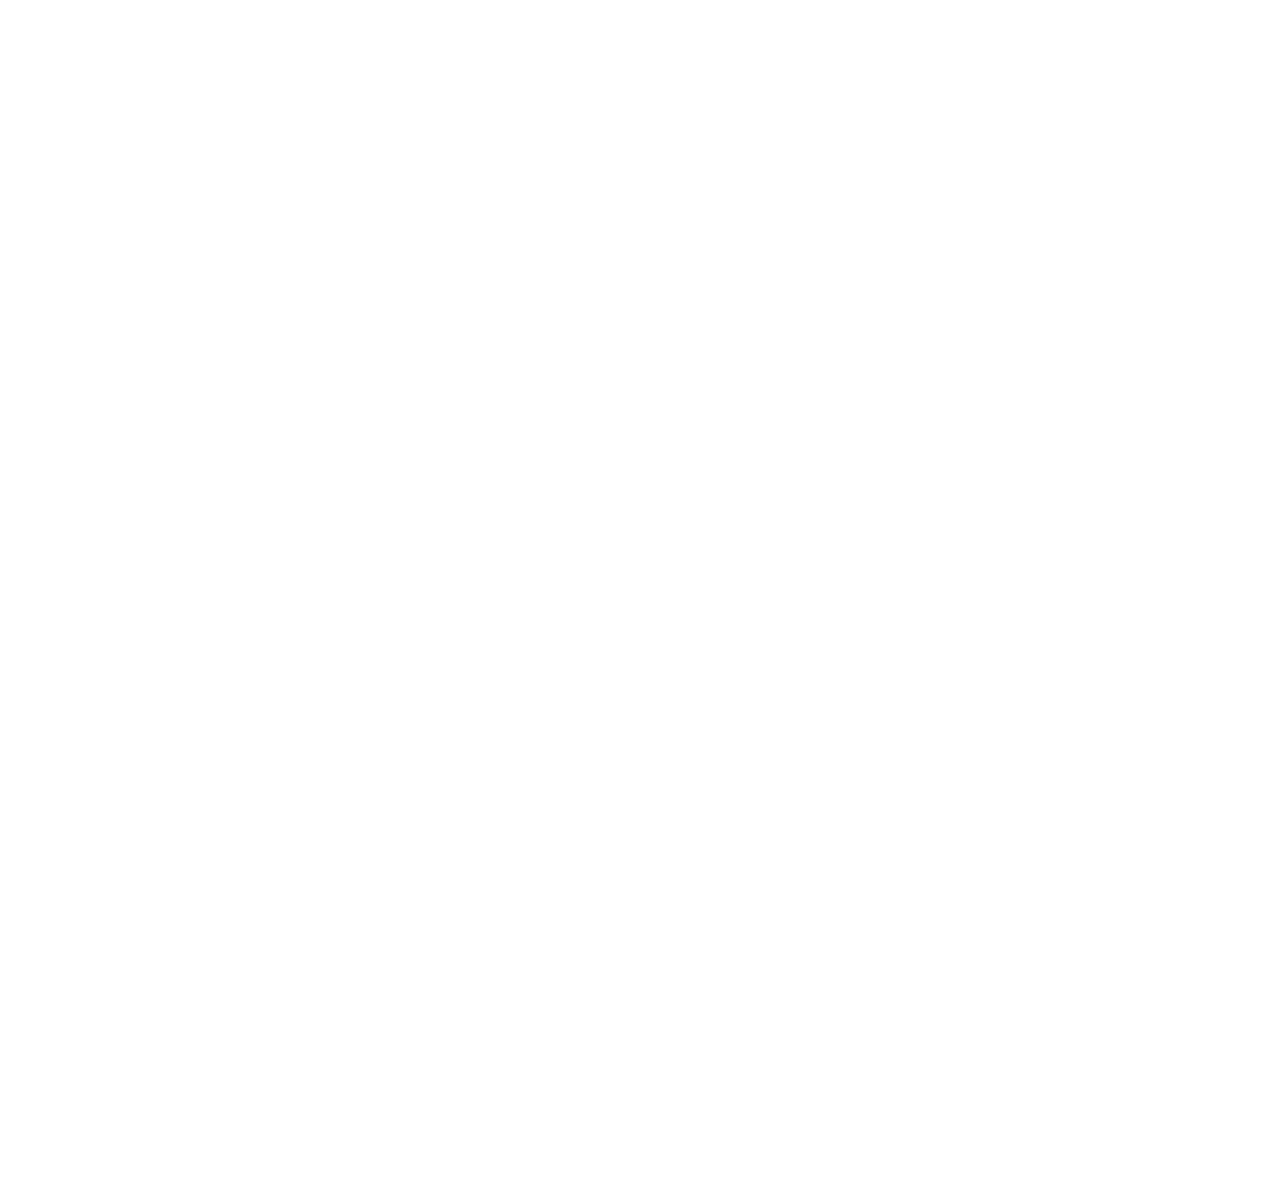
==== commit edef23cc: "Se mejoro la tabla y se añadiron parcialmente los modals" ====
--- a/Template/CRUD.html
+++ b/Template/CRUD.html
@@ -177,13 +177,13 @@
                        <a href="index.html"><i class="fa fa-home fa-lg"></i></a>
                     </div>
                     <div class="btn-opciones">
-                        <button class="au-btn au-btn-icon au-btn--green btn-Nuevo" type="button"  data-toggle="modal" data-target="#scrollmodal">
+                        <button class="au-btn au-btn-icon au-btn--green btn-Nuevo" type="button"  data-toggle="modal" data-target="#modalNuevo">
                             <i class="fa fa-plus"></i>Nuevo
                         </button>
-                        <button class="au-btn au-btn-icon au-btn--green btn-Editar" type="button"  data-toggle="modal" data-target="#scrollmodal">
+                        <button class="au-btn au-btn-icon au-btn--green btn-Editar" type="button"  data-toggle="modal" data-target="#modalEditar">
                             <i class="fa fa-edit"></i>Editar
                         </button>
-                        <button class="au-btn au-btn-icon au-btn--green btn-Eliminar" type="button"  data-toggle="modal" data-target="#scrollmodal">
+                        <button class="au-btn au-btn-icon au-btn--green btn-Eliminar" type="button"  data-toggle="modal" data-target="#modalEliminar">
                             <i class="fa fa-trash"></i>Eliminar
                         </button> 
                     </div>
@@ -395,11 +395,13 @@
                                     <div class="au-breadcrumb-left">
                                         <ul class="list-unstyled list-inline au-breadcrumb__list">
                                             <li class="list-inline-item active">
-                                                <a href="#">Inicio</a>
+                                                <a href="#">Tablas Maestras</a>
                                             </li>
                                             <li class="list-inline-item seprate">
                                                 <span>/</span>
                                             </li>
+                                             <li class="list-inline-item">Tabla 1
+                                             </li>
                                         </ul>
                                     </div>
                                 </div>
@@ -438,12 +440,11 @@
                                             <i class="zmdi zmdi-filter-list"></i>filters</button>
                                     </div>
                                 </div>
-                                <div >
-                                    <table id="tabla-registros" class="display">
+                                <div class="tabla-registros">
+                                    <table id="tabla-registros" class="display" >
                                         <thead>
                                             <tr>
-                                                <th>
-                                                </th>
+                                               <th></th>
                                                 <th>Atributo 1</th>
                                                 <th>Atributo 2</th>
                                                 <th>Atributo 3</th>
@@ -454,9 +455,9 @@
                                         </thead>
                                         <tbody>
                                             <tr class="tr-shadow">
-                                                <td>
-                                                    <label class="au-checkbox">
-                                                        <input type="checkbox">
+                                               <td>
+                                                    <label class="au-checkbox">
+                                                        <input type="radio" name="select-reg" onclick="uncheckRadio(this)" value="">
                                                         <span class="au-checkmark"></span>
                                                     </label>
                                                 </td>
@@ -472,9 +473,9 @@
                                                 <td>$679.00</td>
                                             </tr>
                                              <tr class="tr-shadow">
-                                                <td>
-                                                    <label class="au-checkbox">
-                                                        <input type="checkbox">
+                                               <td>
+                                                    <label class="au-checkbox">
+                                                        <input type="radio" name="select-reg" onclick="uncheckRadio(this)" value="">
                                                         <span class="au-checkmark"></span>
                                                     </label>
                                                 </td>
@@ -490,9 +491,9 @@
                                                 <td>$679.00</td>
                                             </tr>
                                              <tr class="tr-shadow">
-                                                <td>
-                                                    <label class="au-checkbox">
-                                                        <input type="checkbox">
+                                               <td>
+                                                    <label class="au-checkbox">
+                                                        <input type="radio" name="select-reg" onclick="uncheckRadio(this)" value="">
                                                         <span class="au-checkmark"></span>
                                                     </label>
                                                 </td>
@@ -508,9 +509,9 @@
                                                 <td>$679.00</td>
                                             </tr>
                                              <tr class="tr-shadow">
-                                                <td>
-                                                    <label class="au-checkbox">
-                                                        <input type="checkbox">
+                                               <td>
+                                                    <label class="au-checkbox">
+                                                        <input type="radio" name="select-reg" onclick="uncheckRadio(this)" value="">
                                                         <span class="au-checkmark"></span>
                                                     </label>
                                                 </td>
@@ -526,9 +527,9 @@
                                                 <td>$679.00</td>
                                             </tr>
                                              <tr class="tr-shadow">
-                                                <td>
-                                                    <label class="au-checkbox">
-                                                        <input type="checkbox">
+                                               <td>
+                                                    <label class="au-checkbox">
+                                                        <input type="radio" name="select-reg" onclick="uncheckRadio(this)" value="">
                                                         <span class="au-checkmark"></span>
                                                     </label>
                                                 </td>
@@ -544,9 +545,9 @@
                                                 <td>$679.00</td>
                                             </tr>
                                             <tr class="tr-shadow">
-                                                <td>
-                                                    <label class="au-checkbox">
-                                                        <input type="checkbox">
+                                               <td>
+                                                    <label class="au-checkbox">
+                                                        <input type="radio" name="select-reg" onclick="uncheckRadio(this)" value="">
                                                         <span class="au-checkmark"></span>
                                                     </label>
                                                 </td>
@@ -561,11 +562,10 @@
                                                 </td>
                                                 <td>$679.00</td>
                                             </tr>
-                                            <tr class="spacer"></tr>
                                             <tr class="tr-shadow">
-                                                <td>
-                                                    <label class="au-checkbox">
-                                                        <input type="checkbox">
+                                               <td>
+                                                    <label class="au-checkbox">
+                                                        <input type="radio" name="select-reg" onclick="uncheckRadio(this)" value="">
                                                         <span class="au-checkmark"></span>
                                                     </label>
                                                 </td>
@@ -580,17 +580,16 @@
                                                 </td>
                                                 <td>$999.00</td>
                                             </tr>
-                                            <tr class="spacer"></tr>
                                             <tr class="tr-shadow">
-                                                <td>
-                                                    <label class="au-checkbox">
-                                                        <input type="checkbox">
-                                                        <span class="au-checkmark"></span>
-                                                    </label>
-                                                </td>
-                                                <td>Lori Lynch</td>
-                                                <td>
-                                                    <span class="block-email">lyn@example.com</span>
+                                              <td>
+                                                    <label class="au-checkbox">
+                                                        <input type="radio" name="select-reg" onclick="uncheckRadio(this)" value="">
+                                                        <span class="au-checkmark"></span>
+                                                    </label>
+                                                </td>
+                                               <td>Lori Lynch</td>
+                                                <td>
+                                                    <span class="block-email">john@example.com</span>
                                                 </td>
                                                 <td class="desc">iPhone X 256Gb Black</td>
                                                 <td>2018-09-25 19:03</td>
@@ -599,11 +598,10 @@
                                                 </td>
                                                 <td>$1199.00</td>
                                             </tr>
-                                            <tr class="spacer"></tr>
                                             <tr class="tr-shadow">
-                                                <td>
-                                                    <label class="au-checkbox">
-                                                        <input type="checkbox">
+                                               <td>
+                                                    <label class="au-checkbox">
+                                                        <input type="radio" name="select-reg" onclick="uncheckRadio(this)" value="">
                                                         <span class="au-checkmark"></span>
                                                     </label>
                                                 </td>
@@ -640,59 +638,44 @@
             </section>
             <!-- END PAGE CONTAINER-->
         </div>
-        <!-- modal scroll -->
-			<div class="modal fade" id="scrollmodal" tabindex="-1" role="dialog" aria-labelledby="scrollmodalLabel" aria-hidden="true">
+        <!-- modal Nuevo -->
+			<div class="modal fade" id="modalNuevo" tabindex="-1" role="dialog" aria-labelledby="modalNuevoLabel" aria-hidden="true">
 				<div class="modal-dialog modal-lg" role="document">
 					<div class="modal-content">
 						<div class="modal-header">
-							<h5 class="modal-title" id="scrollmodalLabel">Scrolling Long Content Modal</h5>
+							<h5 class="modal-title" id="modalNuevoLabel">Insertar Registro</h5>
 							<button type="button" class="close" data-dismiss="modal" aria-label="Close">
 								<span aria-hidden="true">&times;</span>
 							</button>
 						</div>
 						<div class="modal-body">
-							<p>
-								Cras mattis consectetur purus sit amet fermentum. Cras justo odio, dapibus ac facilisis in, egestas eget quam. Morbi leo
-								risus, porta ac consectetur ac, vestibulum at eros.
-								<br> Praesent commodo cursus magna, vel scelerisque nisl consectetur et. Vivamus sagittis lacus vel augue laoreet rutrum
-								faucibus dolor auctor.
-								<br> Aenean lacinia bibendum nulla sed consectetur. Praesent commodo cursus magna, vel scelerisque nisl consectetur et.
-								Donec sed odio dui. Donec ullamcorper nulla non metus auctor fringilla.
-								<br> Cras mattis consectetur purus sit amet fermentum. Cras justo odio, dapibus ac facilisis in, egestas eget quam. Morbi
-								leo risus, porta ac consectetur ac, vestibulum at eros.
-								<br> Praesent commodo cursus magna, vel scelerisque nisl consectetur et. Vivamus sagittis lacus vel augue laoreet rutrum
-								faucibus dolor auctor.
-								<br> Aenean lacinia bibendum nulla sed consectetur. Praesent commodo cursus magna, vel scelerisque nisl consectetur et.
-								Donec sed odio dui. Donec ullamcorper nulla non metus auctor fringilla.
-								<br> Cras mattis consectetur purus sit amet fermentum. Cras justo odio, dapibus ac facilisis in, egestas eget quam. Morbi
-								leo risus, porta ac consectetur ac, vestibulum at eros.
-								<br> Praesent commodo cursus magna, vel scelerisque nisl consectetur et. Vivamus sagittis lacus vel augue laoreet rutrum
-								faucibus dolor auctor.
-								<br> Aenean lacinia bibendum nulla sed consectetur. Praesent commodo cursus magna, vel scelerisque nisl consectetur et.
-								Donec sed odio dui. Donec ullamcorper nulla non metus auctor fringilla.
-								<br> Cras mattis consectetur purus sit amet fermentum. Cras justo odio, dapibus ac facilisis in, egestas eget quam. Morbi
-								leo risus, porta ac consectetur ac, vestibulum at eros.
-								<br> Praesent commodo cursus magna, vel scelerisque nisl consectetur et. Vivamus sagittis lacus vel augue laoreet rutrum
-								faucibus dolor auctor.
-								<br> Aenean lacinia bibendum nulla sed consectetur. Praesent commodo cursus magna, vel scelerisque nisl consectetur et.
-								Donec sed odio dui. Donec ullamcorper nulla non metus auctor fringilla.
-								<br> Cras mattis consectetur purus sit amet fermentum. Cras justo odio, dapibus ac facilisis in, egestas eget quam. Morbi
-								leo risus, porta ac consectetur ac, vestibulum at eros.
-								<br> Praesent commodo cursus magna, vel scelerisque nisl consectetur et. Vivamus sagittis lacus vel augue laoreet rutrum
-								faucibus dolor auctor.
-								<br> Aenean lacinia bibendum nulla sed consectetur. Praesent commodo cursus magna, vel scelerisque nisl consectetur et.
-								Donec sed odio dui. Donec ullamcorper nulla non metus auctor fringilla.
-								<br> Cras mattis consectetur purus sit amet fermentum. Cras justo odio, dapibus ac facilisis in, egestas eget quam. Morbi
-								leo risus, porta ac consectetur ac, vestibulum at eros.
-								<br> Praesent commodo cursus magna, vel scelerisque nisl consectetur et. Vivamus sagittis lacus vel augue laoreet rutrum
-								faucibus dolor auctor.
-								<br> Aenean lacinia bibendum nulla sed consectetur. Praesent commodo cursus magna, vel scelerisque nisl consectetur et.
-								Donec sed odio dui. Donec ullamcorper nulla non metus auctor fringilla.
-							</p>
+							nuevo
 						</div>
 						<div class="modal-footer">
-							<button type="button" class="btn btn-secondary" data-dismiss="modal">Cancel</button>
-							<button type="button" class="btn btn-primary">Confirm</button>
+							<button type="button" class="btn btn-secondary" data-dismiss="modal">Cancelar</button>
+							<button type="button" class="btn btn-primary">Grabar</button>
+						</div>
+					</div>
+				</div>
+			</div>
+        <!-- end modal scroll -->
+        
+        <!-- modal Editar -->
+			<div class="modal fade" id="modalEditar" tabindex="-1" role="dialog" aria-labelledby="modalEditarLabel" aria-hidden="true">
+				<div class="modal-dialog modal-lg" role="document">
+					<div class="modal-content">
+						<div class="modal-header">
+							<h5 class="modal-title" id="modalEditarLabel">Editar Registro</h5>
+							<button type="button" class="close" data-dismiss="modal" aria-label="Close">
+								<span aria-hidden="true">&times;</span>
+							</button>
+						</div>
+						<div class="modal-body">
+							editar
+						</div>
+						<div class="modal-footer">
+							<button type="button" class="btn btn-secondary" data-dismiss="modal">Cancelar</button>
+							<button type="button" class="btn btn-primary">Grabar</button>
 						</div>
 					</div>
 				</div>
@@ -739,6 +722,21 @@
             } );
         } );
     </script>
+    <script language="JavaScript">
+        var era;
+        var previo=null;
+        function uncheckRadio(rbutton){
+            if(previo &&previo!=rbutton)
+            {
+                previo.era=false;
+            }
+            if(rbutton.checked==true && rbutton.era==true){
+                rbutton.checked=false;
+            }
+            rbutton.era=rbutton.checked;
+            previo=rbutton;
+        }
+</script>
 
 </body>
 
--- a/Template/css/estilos.css
+++ b/Template/css/estilos.css
@@ -70,3 +70,4 @@
 }
 
 
+
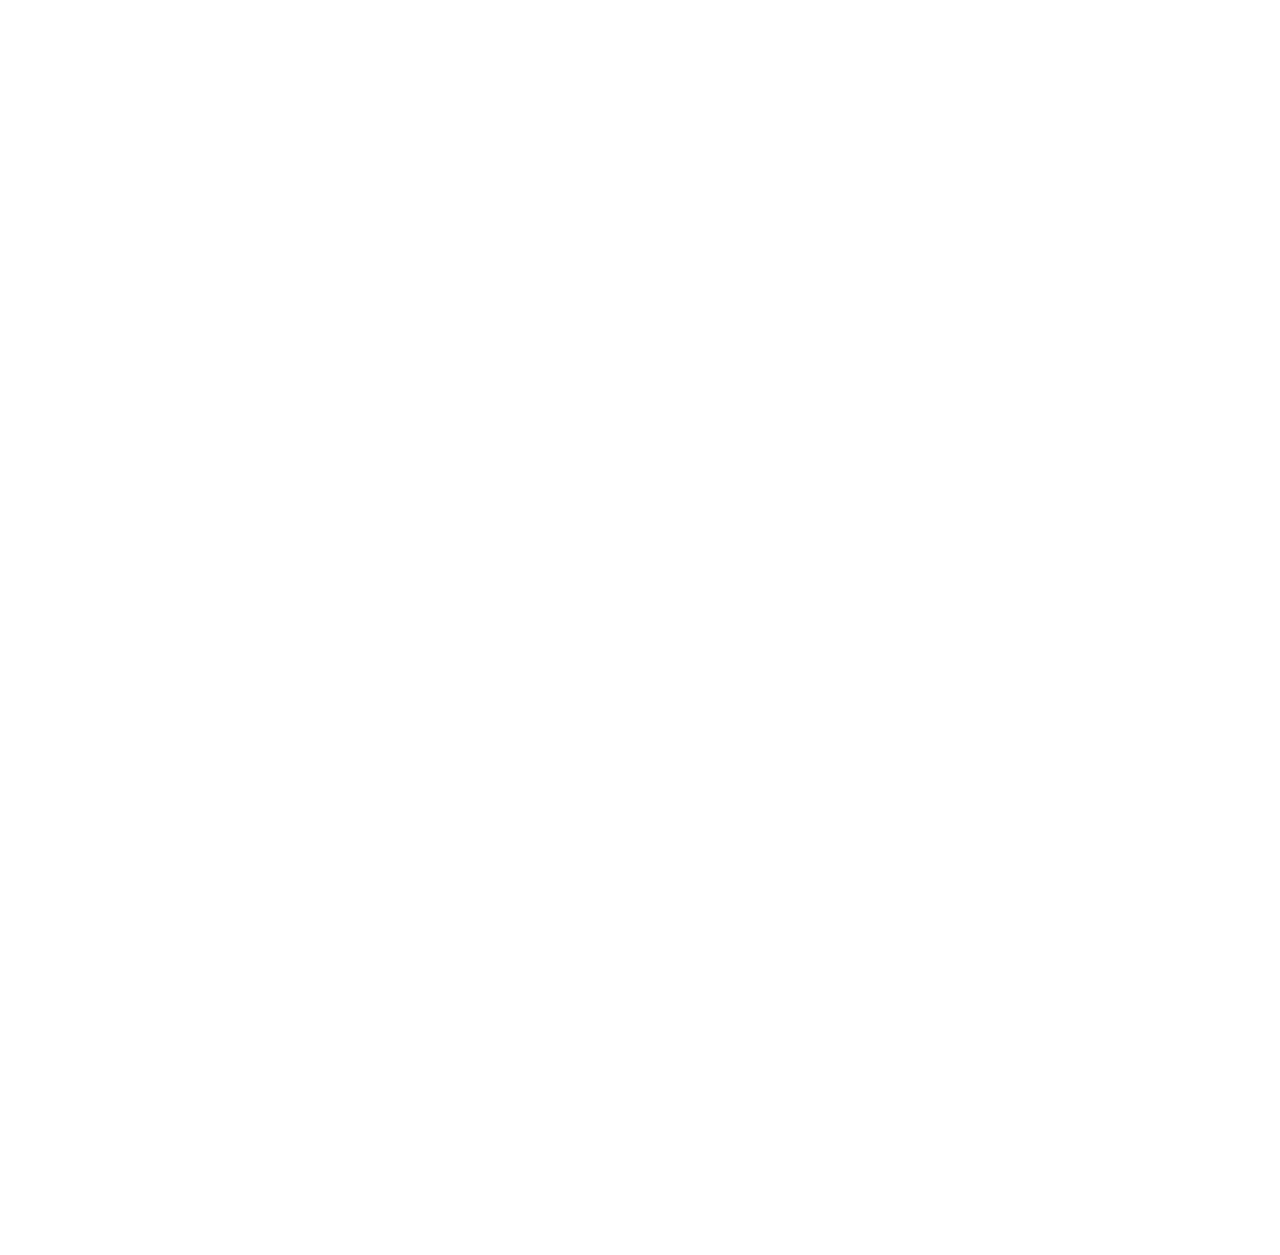
==== commit ec5babe4: "Se cambio el lenguaje de la tabla" ====
--- a/Template/CRUD.html
+++ b/Template/CRUD.html
@@ -526,6 +526,150 @@
                                                 </td>
                                                 <td>$679.00</td>
                                             </tr>
+                                            <tr class="tr-shadow">
+                                               <td>
+                                                    <label class="au-checkbox">
+                                                        <input type="radio" name="select-reg" onclick="uncheckRadio(this)" value="">
+                                                        <span class="au-checkmark"></span>
+                                                    </label>
+                                                </td>
+                                                <td>Lori Lynch</td>
+                                                <td>
+                                                    <span class="block-email">lori@example.com</span>
+                                                </td>
+                                                <td class="desc">Samsung S8 Black</td>
+                                                <td>2018-09-27 02:12</td>
+                                                <td>
+                                                    <span class="status--process">Processed</span>
+                                                </td>
+                                                <td>$679.00</td>
+                                            </tr>
+                                            <tr class="tr-shadow">
+                                               <td>
+                                                    <label class="au-checkbox">
+                                                        <input type="radio" name="select-reg" onclick="uncheckRadio(this)" value="">
+                                                        <span class="au-checkmark"></span>
+                                                    </label>
+                                                </td>
+                                                <td>Lori Lynch</td>
+                                                <td>
+                                                    <span class="block-email">lori@example.com</span>
+                                                </td>
+                                                <td class="desc">Samsung S8 Black</td>
+                                                <td>2018-09-27 02:12</td>
+                                                <td>
+                                                    <span class="status--process">Processed</span>
+                                                </td>
+                                                <td>$679.00</td>
+                                            </tr>
+                                            <tr class="tr-shadow">
+                                               <td>
+                                                    <label class="au-checkbox">
+                                                        <input type="radio" name="select-reg" onclick="uncheckRadio(this)" value="">
+                                                        <span class="au-checkmark"></span>
+                                                    </label>
+                                                </td>
+                                                <td>Lori Lynch</td>
+                                                <td>
+                                                    <span class="block-email">lori@example.com</span>
+                                                </td>
+                                                <td class="desc">Samsung S8 Black</td>
+                                                <td>2018-09-27 02:12</td>
+                                                <td>
+                                                    <span class="status--process">Processed</span>
+                                                </td>
+                                                <td>$679.00</td>
+                                            </tr>
+                                            <tr class="tr-shadow">
+                                               <td>
+                                                    <label class="au-checkbox">
+                                                        <input type="radio" name="select-reg" onclick="uncheckRadio(this)" value="">
+                                                        <span class="au-checkmark"></span>
+                                                    </label>
+                                                </td>
+                                                <td>Lori Lynch</td>
+                                                <td>
+                                                    <span class="block-email">lori@example.com</span>
+                                                </td>
+                                                <td class="desc">Samsung S8 Black</td>
+                                                <td>2018-09-27 02:12</td>
+                                                <td>
+                                                    <span class="status--process">Processed</span>
+                                                </td>
+                                                <td>$679.00</td>
+                                            </tr>
+                                            <tr class="tr-shadow">
+                                               <td>
+                                                    <label class="au-checkbox">
+                                                        <input type="radio" name="select-reg" onclick="uncheckRadio(this)" value="">
+                                                        <span class="au-checkmark"></span>
+                                                    </label>
+                                                </td>
+                                                <td>Lori Lynch</td>
+                                                <td>
+                                                    <span class="block-email">lori@example.com</span>
+                                                </td>
+                                                <td class="desc">Samsung S8 Black</td>
+                                                <td>2018-09-27 02:12</td>
+                                                <td>
+                                                    <span class="status--process">Processed</span>
+                                                </td>
+                                                <td>$679.00</td>
+                                            </tr>
+                                            <tr class="tr-shadow">
+                                               <td>
+                                                    <label class="au-checkbox">
+                                                        <input type="radio" name="select-reg" onclick="uncheckRadio(this)" value="">
+                                                        <span class="au-checkmark"></span>
+                                                    </label>
+                                                </td>
+                                                <td>Lori Lynch</td>
+                                                <td>
+                                                    <span class="block-email">lori@example.com</span>
+                                                </td>
+                                                <td class="desc">Samsung S8 Black</td>
+                                                <td>2018-09-27 02:12</td>
+                                                <td>
+                                                    <span class="status--process">Processed</span>
+                                                </td>
+                                                <td>$679.00</td>
+                                            </tr>
+                                            <tr class="tr-shadow">
+                                               <td>
+                                                    <label class="au-checkbox">
+                                                        <input type="radio" name="select-reg" onclick="uncheckRadio(this)" value="">
+                                                        <span class="au-checkmark"></span>
+                                                    </label>
+                                                </td>
+                                                <td>Lori Lynch</td>
+                                                <td>
+                                                    <span class="block-email">lori@example.com</span>
+                                                </td>
+                                                <td class="desc">Samsung S8 Black</td>
+                                                <td>2018-09-27 02:12</td>
+                                                <td>
+                                                    <span class="status--process">Processed</span>
+                                                </td>
+                                                <td>$679.00</td>
+                                            </tr>
+                                            <tr class="tr-shadow">
+                                               <td>
+                                                    <label class="au-checkbox">
+                                                        <input type="radio" name="select-reg" onclick="uncheckRadio(this)" value="">
+                                                        <span class="au-checkmark"></span>
+                                                    </label>
+                                                </td>
+                                                <td>Lori Lynch</td>
+                                                <td>
+                                                    <span class="block-email">lori@example.com</span>
+                                                </td>
+                                                <td class="desc">Samsung S8 Black</td>
+                                                <td>2018-09-27 02:12</td>
+                                                <td>
+                                                    <span class="status--process">Processed</span>
+                                                </td>
+                                                <td>$679.00</td>
+                                            </tr>
                                              <tr class="tr-shadow">
                                                <td>
                                                     <label class="au-checkbox">
@@ -649,7 +793,141 @@
 							</button>
 						</div>
 						<div class="modal-body">
-							nuevo
+				            <form action="" method="post" novalidate="novalidate">
+                                <div class="row">
+                                    <div class="form-group col-md-5">
+                                        <label for="cc-payment" class="control-label mb-1">Atributo </label>
+                                        <input id="cc-pament" name="cc-payment" type="text" class="form-control" aria-required="true" aria-invalid="false">
+                                    </div>
+                                    <div class="form-group has-success  col-md-7">
+                                        <label for="cc-name" class="control-label mb-1">Atributo </label>
+                                        <input id="cc-name" name="cc-name" type="text" class="form-control cc-name valid" data-val="true" data-val-required="Please enter the name on card"
+                                                    autocomplete="cc-name" aria-required="true" aria-invalid="false" aria-describedby="cc-name-error">
+                                        <span class="help-block field-validation-valid" data-valmsg-for="cc-name" data-valmsg-replace="true"></span>
+                                    </div>
+                                    <div class="form-group  col-md-5">
+                                       <label for="" class="control-label mb-1">Radio</label>
+                                        <div class="form-check">
+                                            <div class="radio">
+                                                <label for="radio1" class="form-check-label ">
+                                                    <input type="radio" id="radio1" name="radios" value="option1" class="form-check-input">Option 1
+                                                </label>
+                                            </div>
+                                            <div class="radio">
+                                                <label for="radio2" class="form-check-label ">
+                                                    <input type="radio" id="radio2" name="radios" value="option2" class="form-check-input">Option 2
+                                                </label>
+                                            </div>
+                                            <div class="radio">
+                                                <label for="radio3" class="form-check-label ">
+                                                    <input type="radio" id="radio3" name="radios" value="option3" class="form-check-input">Option 3
+                                                </label>
+                                            </div>
+                                        </div>
+                                    </div>
+                                    <div  class="col-md-7">
+                                        <div class="row">
+                                            <div class="col-6">
+                                                <div class="form-group">
+                                                    <label for="cc-exp" class="control-label mb-1">Atributo </label>
+                                                    <input id="cc-exp" name="cc-exp" type="tel" class="form-control cc-exp" value="" data-val="true" data-val-required="Please enter the card expiration"
+                                                                data-val-cc-exp="Please enter a valid month and year" placeholder="MM / YY"
+                                                                autocomplete="cc-exp">
+                                                    <span class="help-block" data-valmsg-for="cc-exp" data-valmsg-replace="true"></span>
+                                                </div>
+                                            </div>
+                                            <div class="col-6">
+                                                <label for="x_card_code" class="control-label mb-1">Atributo </label>
+                                                <div class="input-group">
+                                                    <input id="x_card_code" name="x_card_code" type="tel" class="form-control cc-cvc" value="" data-val="true" data-val-required="Please enter the security code"
+                                                                data-val-cc-cvc="Please enter a valid security code" autocomplete="off">
+                                                </div>
+                                            </div>
+                                        </div>
+                                    </div>
+                                    <div class="form-group col-md-5">
+                                        <label for="cc-payment" class="control-label mb-1">Atributo </label>
+                                        <input id="cc-pament" name="cc-payment" type="text" class="form-control" aria-required="true" aria-invalid="false">
+                                    </div>
+                                    <div class="form-group has-success  col-md-7">
+                                        <label for="cc-name" class="control-label mb-1">Atributo </label>
+                                        <input id="cc-name" name="cc-name" type="text" class="form-control cc-name valid" data-val="true" data-val-required="Please enter the name on card"
+                                                    autocomplete="cc-name" aria-required="true" aria-invalid="false" aria-describedby="cc-name-error">
+                                        <span class="help-block field-validation-valid" data-valmsg-for="cc-name" data-valmsg-replace="true"></span>
+                                    </div>
+                                    <div class="form-group col-md-12">
+                                        <label for="textarea-input" class=" form-control-label">Textarea</label>
+                                        <textarea name="textarea-input" id="textarea-input" rows="9" placeholder="Content..." class="form-control"></textarea>
+                                    </div>
+                                    <div  class="col-md-5">
+                                        <div class="row">
+                                            <div class="col-6">
+                                                <div class="form-group">
+                                                    <label for="cc-exp" class="control-label mb-1">Atributo </label>
+                                                    <input id="cc-exp" name="cc-exp" type="tel" class="form-control cc-exp" value="" data-val="true" data-val-required="Please enter the card expiration"
+                                                                data-val-cc-exp="Please enter a valid month and year" placeholder="MM / YY"
+                                                                autocomplete="cc-exp">
+                                                    <span class="help-block" data-valmsg-for="cc-exp" data-valmsg-replace="true"></span>
+                                                </div>
+                                            </div>
+                                            <div class="col-6">
+                                                <label for="x_card_code" class="control-label mb-1">Atributo </label>
+                                                <div class="input-group">
+                                                    <input id="x_card_code" name="x_card_code" type="tel" class="form-control cc-cvc" value="" data-val="true" data-val-required="Please enter the security code"
+                                                                data-val-cc-cvc="Please enter a valid security code" autocomplete="off">
+                                                </div>
+                                            </div>
+                                        </div>
+                                    </div>
+                                    <div class="form-group col-md-7">
+                                        <label for="cc-payment" class="control-label mb-1">Atributo </label>
+                                        <input id="cc-pament" name="cc-payment" type="text" class="form-control" aria-required="true" aria-invalid="false">
+                                    </div>
+                                    <div class="form-group has-success  col-md-5">
+                                        <label for="select" class=" form-control-label">Select</label>
+                                        <select name="select" id="select" class="form-control">
+                                            <option value="0">Please select</option>
+                                            <option value="1">Option #1</option>
+                                            <option value="2">Option #2</option>
+                                            <option value="3">Option #3</option>
+                                        </select>
+                                    </div>
+                                    <div class="form-group  col-md-7">
+                                        <label for="cc-number" class="control-label mb-1">Atributo </label>
+                                        <input id="cc-number" name="cc-number" type="tel" class="form-control cc-number identified visa" value="" data-val="true"
+                                                    data-val-required="Please enter the card number" data-val-cc-number="Please enter a valid card number"
+                                                    autocomplete="cc-number">
+                                        <span class="help-block" data-valmsg-for="cc-number" data-valmsg-replace="true"></span>
+                                    </div>
+                                    <div  class="col-md-5">
+                                        <div class="row">
+                                            <div class="col-6">
+                                                <div class="form-group">
+                                                    <label for="cc-exp" class="control-label mb-1">Atributo </label>
+                                                    <input id="cc-exp" name="cc-exp" type="tel" class="form-control cc-exp" value="" data-val="true" data-val-required="Please enter the card expiration"
+                                                                data-val-cc-exp="Please enter a valid month and year" placeholder="MM / YY"
+                                                                autocomplete="cc-exp">
+                                                    <span class="help-block" data-valmsg-for="cc-exp" data-valmsg-replace="true"></span>
+                                                </div>
+                                            </div>
+                                            <div class="col-6">
+                                                <label for="x_card_code" class="control-label mb-1">Atributo </label>
+                                                <div class="input-group">
+                                                    <input id="x_card_code" name="x_card_code" type="tel" class="form-control cc-cvc" value="" data-val="true" data-val-required="Please enter the security code"
+                                                                data-val-cc-cvc="Please enter a valid security code" autocomplete="off">
+                                                </div>
+                                            </div>
+                                        </div>
+                                    </div>
+                                    <div class="form-group  col-md-7">
+                                        <label for="cc-number" class="control-label mb-1">Atributo </label>
+                                        <input id="cc-number" name="cc-number" type="tel" class="form-control cc-number identified visa" value="" data-val="true"
+                                                    data-val-required="Please enter the card number" data-val-cc-number="Please enter a valid card number"
+                                                    autocomplete="cc-number">
+                                        <span class="help-block" data-valmsg-for="cc-number" data-valmsg-replace="true"></span>
+                                    </div>
+                                </div>
+                            </form>
 						</div>
 						<div class="modal-footer">
 							<button type="button" class="btn btn-secondary" data-dismiss="modal">Cancelar</button>
@@ -671,7 +949,141 @@
 							</button>
 						</div>
 						<div class="modal-body">
-							editar
+				            <form action="" method="post" novalidate="novalidate">
+                                <div class="row">
+                                    <div class="form-group col-md-5">
+                                        <label for="cc-payment" class="control-label mb-1">Atributo </label>
+                                        <input id="cc-pament" name="cc-payment" type="text" class="form-control" aria-required="true" aria-invalid="false">
+                                    </div>
+                                    <div class="form-group has-success  col-md-7">
+                                        <label for="cc-name" class="control-label mb-1">Atributo </label>
+                                        <input id="cc-name" name="cc-name" type="text" class="form-control cc-name valid" data-val="true" data-val-required="Please enter the name on card"
+                                                    autocomplete="cc-name" aria-required="true" aria-invalid="false" aria-describedby="cc-name-error">
+                                        <span class="help-block field-validation-valid" data-valmsg-for="cc-name" data-valmsg-replace="true"></span>
+                                    </div>
+                                    <div class="form-group  col-md-5">
+                                       <label for="" class="control-label mb-1">Radio</label>
+                                        <div class="form-check">
+                                            <div class="radio">
+                                                <label for="radio1" class="form-check-label ">
+                                                    <input type="radio" id="radio1" name="radios" value="option1" class="form-check-input">Option 1
+                                                </label>
+                                            </div>
+                                            <div class="radio">
+                                                <label for="radio2" class="form-check-label ">
+                                                    <input type="radio" id="radio2" name="radios" value="option2" class="form-check-input">Option 2
+                                                </label>
+                                            </div>
+                                            <div class="radio">
+                                                <label for="radio3" class="form-check-label ">
+                                                    <input type="radio" id="radio3" name="radios" value="option3" class="form-check-input">Option 3
+                                                </label>
+                                            </div>
+                                        </div>
+                                    </div>
+                                    <div  class="col-md-7">
+                                        <div class="row">
+                                            <div class="col-6">
+                                                <div class="form-group">
+                                                    <label for="cc-exp" class="control-label mb-1">Atributo </label>
+                                                    <input id="cc-exp" name="cc-exp" type="tel" class="form-control cc-exp" value="" data-val="true" data-val-required="Please enter the card expiration"
+                                                                data-val-cc-exp="Please enter a valid month and year" placeholder="MM / YY"
+                                                                autocomplete="cc-exp">
+                                                    <span class="help-block" data-valmsg-for="cc-exp" data-valmsg-replace="true"></span>
+                                                </div>
+                                            </div>
+                                            <div class="col-6">
+                                                <label for="x_card_code" class="control-label mb-1">Atributo </label>
+                                                <div class="input-group">
+                                                    <input id="x_card_code" name="x_card_code" type="tel" class="form-control cc-cvc" value="" data-val="true" data-val-required="Please enter the security code"
+                                                                data-val-cc-cvc="Please enter a valid security code" autocomplete="off">
+                                                </div>
+                                            </div>
+                                        </div>
+                                    </div>
+                                    <div class="form-group col-md-5">
+                                        <label for="cc-payment" class="control-label mb-1">Atributo </label>
+                                        <input id="cc-pament" name="cc-payment" type="text" class="form-control" aria-required="true" aria-invalid="false">
+                                    </div>
+                                    <div class="form-group has-success  col-md-7">
+                                        <label for="cc-name" class="control-label mb-1">Atributo </label>
+                                        <input id="cc-name" name="cc-name" type="text" class="form-control cc-name valid" data-val="true" data-val-required="Please enter the name on card"
+                                                    autocomplete="cc-name" aria-required="true" aria-invalid="false" aria-describedby="cc-name-error">
+                                        <span class="help-block field-validation-valid" data-valmsg-for="cc-name" data-valmsg-replace="true"></span>
+                                    </div>
+                                    <div class="form-group col-md-12">
+                                        <label for="textarea-input" class=" form-control-label">Textarea</label>
+                                        <textarea name="textarea-input" id="textarea-input" rows="9" placeholder="Content..." class="form-control"></textarea>
+                                    </div>
+                                    <div  class="col-md-5">
+                                        <div class="row">
+                                            <div class="col-6">
+                                                <div class="form-group">
+                                                    <label for="cc-exp" class="control-label mb-1">Atributo </label>
+                                                    <input id="cc-exp" name="cc-exp" type="tel" class="form-control cc-exp" value="" data-val="true" data-val-required="Please enter the card expiration"
+                                                                data-val-cc-exp="Please enter a valid month and year" placeholder="MM / YY"
+                                                                autocomplete="cc-exp">
+                                                    <span class="help-block" data-valmsg-for="cc-exp" data-valmsg-replace="true"></span>
+                                                </div>
+                                            </div>
+                                            <div class="col-6">
+                                                <label for="x_card_code" class="control-label mb-1">Atributo </label>
+                                                <div class="input-group">
+                                                    <input id="x_card_code" name="x_card_code" type="tel" class="form-control cc-cvc" value="" data-val="true" data-val-required="Please enter the security code"
+                                                                data-val-cc-cvc="Please enter a valid security code" autocomplete="off">
+                                                </div>
+                                            </div>
+                                        </div>
+                                    </div>
+                                    <div class="form-group col-md-7">
+                                        <label for="cc-payment" class="control-label mb-1">Atributo </label>
+                                        <input id="cc-pament" name="cc-payment" type="text" class="form-control" aria-required="true" aria-invalid="false">
+                                    </div>
+                                    <div class="form-group has-success  col-md-5">
+                                        <label for="select" class=" form-control-label">Select</label>
+                                        <select name="select" id="select" class="form-control">
+                                            <option value="0">Please select</option>
+                                            <option value="1">Option #1</option>
+                                            <option value="2">Option #2</option>
+                                            <option value="3">Option #3</option>
+                                        </select>
+                                    </div>
+                                    <div class="form-group  col-md-7">
+                                        <label for="cc-number" class="control-label mb-1">Atributo </label>
+                                        <input id="cc-number" name="cc-number" type="tel" class="form-control cc-number identified visa" value="" data-val="true"
+                                                    data-val-required="Please enter the card number" data-val-cc-number="Please enter a valid card number"
+                                                    autocomplete="cc-number">
+                                        <span class="help-block" data-valmsg-for="cc-number" data-valmsg-replace="true"></span>
+                                    </div>
+                                    <div  class="col-md-5">
+                                        <div class="row">
+                                            <div class="col-6">
+                                                <div class="form-group">
+                                                    <label for="cc-exp" class="control-label mb-1">Atributo </label>
+                                                    <input id="cc-exp" name="cc-exp" type="tel" class="form-control cc-exp" value="" data-val="true" data-val-required="Please enter the card expiration"
+                                                                data-val-cc-exp="Please enter a valid month and year" placeholder="MM / YY"
+                                                                autocomplete="cc-exp">
+                                                    <span class="help-block" data-valmsg-for="cc-exp" data-valmsg-replace="true"></span>
+                                                </div>
+                                            </div>
+                                            <div class="col-6">
+                                                <label for="x_card_code" class="control-label mb-1">Atributo </label>
+                                                <div class="input-group">
+                                                    <input id="x_card_code" name="x_card_code" type="tel" class="form-control cc-cvc" value="" data-val="true" data-val-required="Please enter the security code"
+                                                                data-val-cc-cvc="Please enter a valid security code" autocomplete="off">
+                                                </div>
+                                            </div>
+                                        </div>
+                                    </div>
+                                    <div class="form-group  col-md-7">
+                                        <label for="cc-number" class="control-label mb-1">Atributo </label>
+                                        <input id="cc-number" name="cc-number" type="tel" class="form-control cc-number identified visa" value="" data-val="true"
+                                                    data-val-required="Please enter the card number" data-val-cc-number="Please enter a valid card number"
+                                                    autocomplete="cc-number">
+                                        <span class="help-block" data-valmsg-for="cc-number" data-valmsg-replace="true"></span>
+                                    </div>
+                                </div>
+                            </form>
 						</div>
 						<div class="modal-footer">
 							<button type="button" class="btn btn-secondary" data-dismiss="modal">Cancelar</button>
@@ -681,6 +1093,30 @@
 				</div>
 			</div>
         <!-- end modal scroll -->
+        <!-- modal static -->
+			<div class="modal fade" id="modalEliminar" tabindex="-1" role="dialog" aria-labelledby="modalEliminarLabel" aria-hidden="true"
+			 data-backdrop="static">
+				<div class="modal-dialog modal-sm" role="document">
+					<div class="modal-content">
+						<div class="modal-header">
+							<h5 class="modal-title" id="modalEliminarLabel">Static Modal</h5>
+							<button type="button" class="close" data-dismiss="modal" aria-label="Close">
+								<span aria-hidden="true">&times;</span>
+							</button>
+						</div>
+						<div class="modal-body">
+							<p>
+								¿Esta seguro de "Eliminar" el registro?
+							</p>
+						</div>
+						<div class="modal-footer">
+							<button type="button" class="btn btn-secondary" data-dismiss="modal">Cancelar</button>
+							<button type="button" class="btn btn-primary">Confirmar</button>
+						</div>
+					</div>
+				</div>
+			</div>
+        <!-- end modal static -->
 
     </div>
 
@@ -716,9 +1152,30 @@
     <script type="text/javascript">
         $(document).ready(function() {
             $('#tabla-registros').DataTable( {
-                "paging":   true,
-                "ordering": true,
-                "info":     true
+                "language": {
+                    "sProcessing":     "Procesando...",
+                    "sLengthMenu":     "Mostrar _MENU_ registros",
+                    "sZeroRecords":    "No se encontraron resultados",
+                    "sEmptyTable":     "Ningún dato disponible en esta tabla",
+                    "sInfo":           "Mostrando registros del _START_ al _END_ de un total de _TOTAL_ registros",
+                    "sInfoEmpty":      "Mostrando registros del 0 al 0 de un total de 0 registros",
+                    "sInfoFiltered":   "(filtrado de un total de _MAX_ registros)",
+                    "sInfoPostFix":    "",
+                    "sSearch":         "Buscar:",
+                    "sUrl":            "",
+                    "sInfoThousands":  ",",
+                    "sLoadingRecords": "Cargando...",
+                    "oPaginate": {
+                        "sFirst":    "Primero",
+                        "sLast":     "Último",
+                        "sNext":     "Siguiente",
+                        "sPrevious": "Anterior"
+                    },
+                    "oAria": {
+                        "sSortAscending":  ": Activar para ordenar la columna de manera ascendente",
+                        "sSortDescending": ": Activar para ordenar la columna de manera descendente"
+                    }
+                } 
             } );
         } );
     </script>
--- a/Template/css/estilos.css
+++ b/Template/css/estilos.css
@@ -18,13 +18,13 @@
     padding-left: 40px;
     padding-right: 40px;
      overflow:scroll;
-     height:220px;
+     height:30%;
 }
 .tabla-atributos {
     padding-left: 40px;
      padding-right: 40px;
      overflow:scroll;
-     height:345px;
+     height:41%;
 }
 .tabla-maestra td{
     padding-left: 1px;
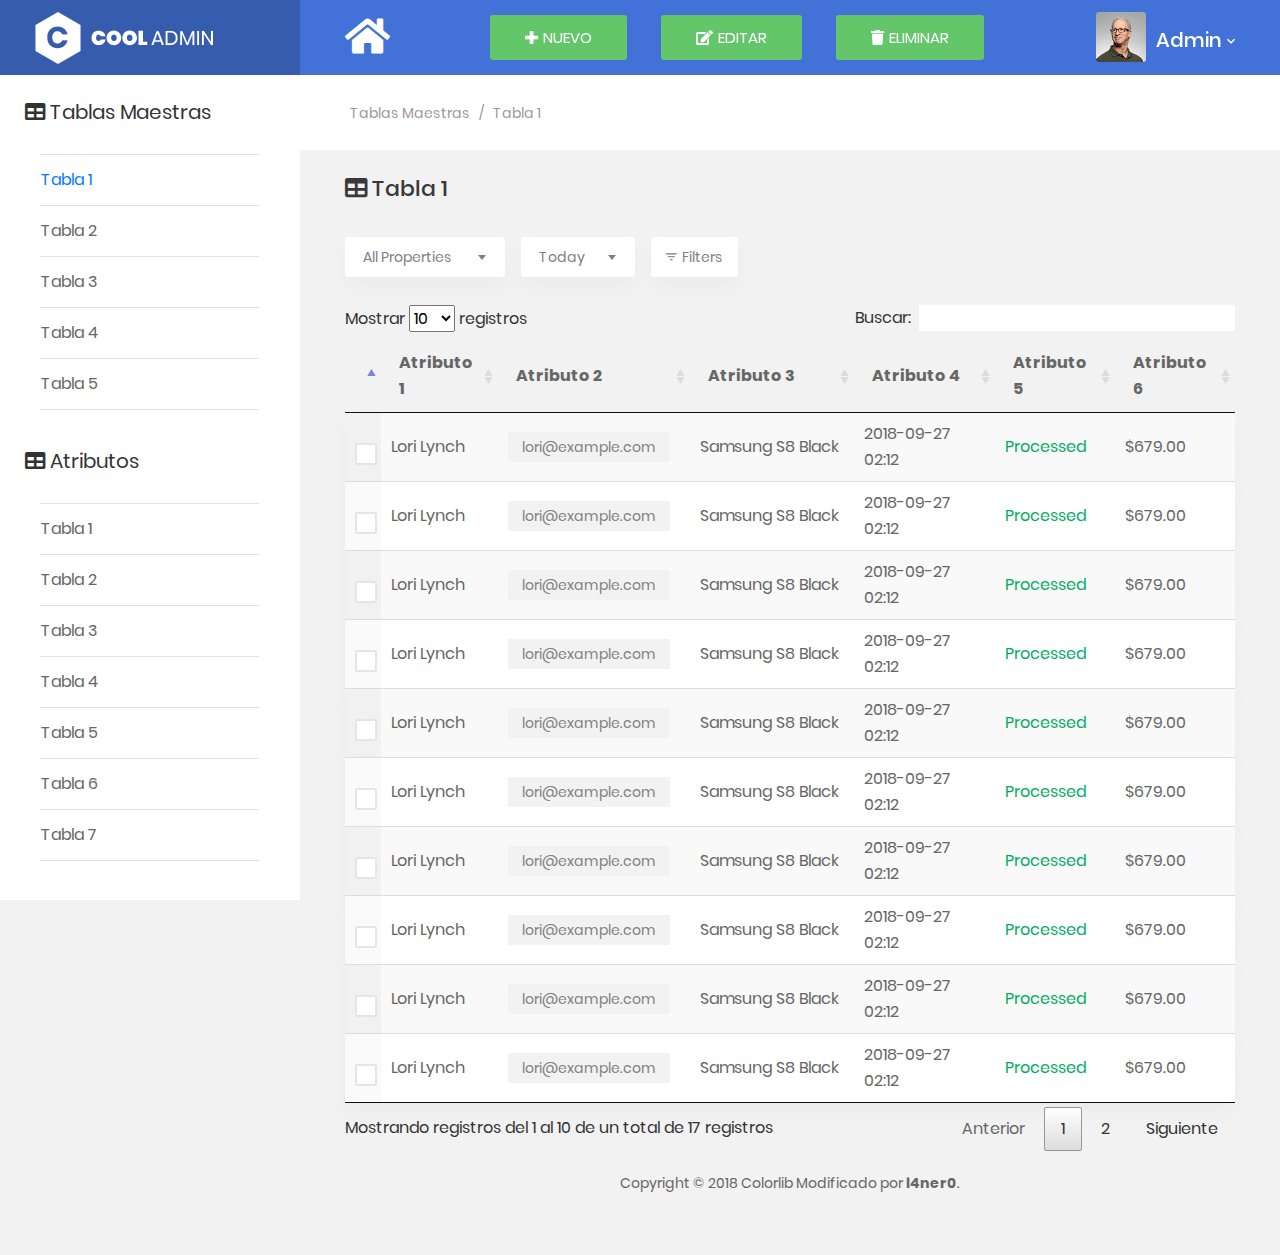
==== commit 982b7eee: "Se quito la clase animsition de un html" ====
--- a/Template/CRUD.html
+++ b/Template/CRUD.html
@@ -42,7 +42,7 @@
 
 </head>
 
-<body class="animsition">
+<body>
     <div class="page-wrapper">
         <!-- MENU SIDEBAR-->
         <aside class="menu-sidebar2">
@@ -1121,7 +1121,7 @@
     </div>
 
     <!-- Jquery JS-->
-    <script src="js/jquery-3.3.1.min.js"></script>
+    <script src="vendor/jquery-3.2.1.min.js"></script>
     <!-- Bootstrap JS-->
     <script src="vendor/bootstrap-4.1/popper.min.js"></script>
     <script src="vendor/bootstrap-4.1/bootstrap.min.js"></script>
